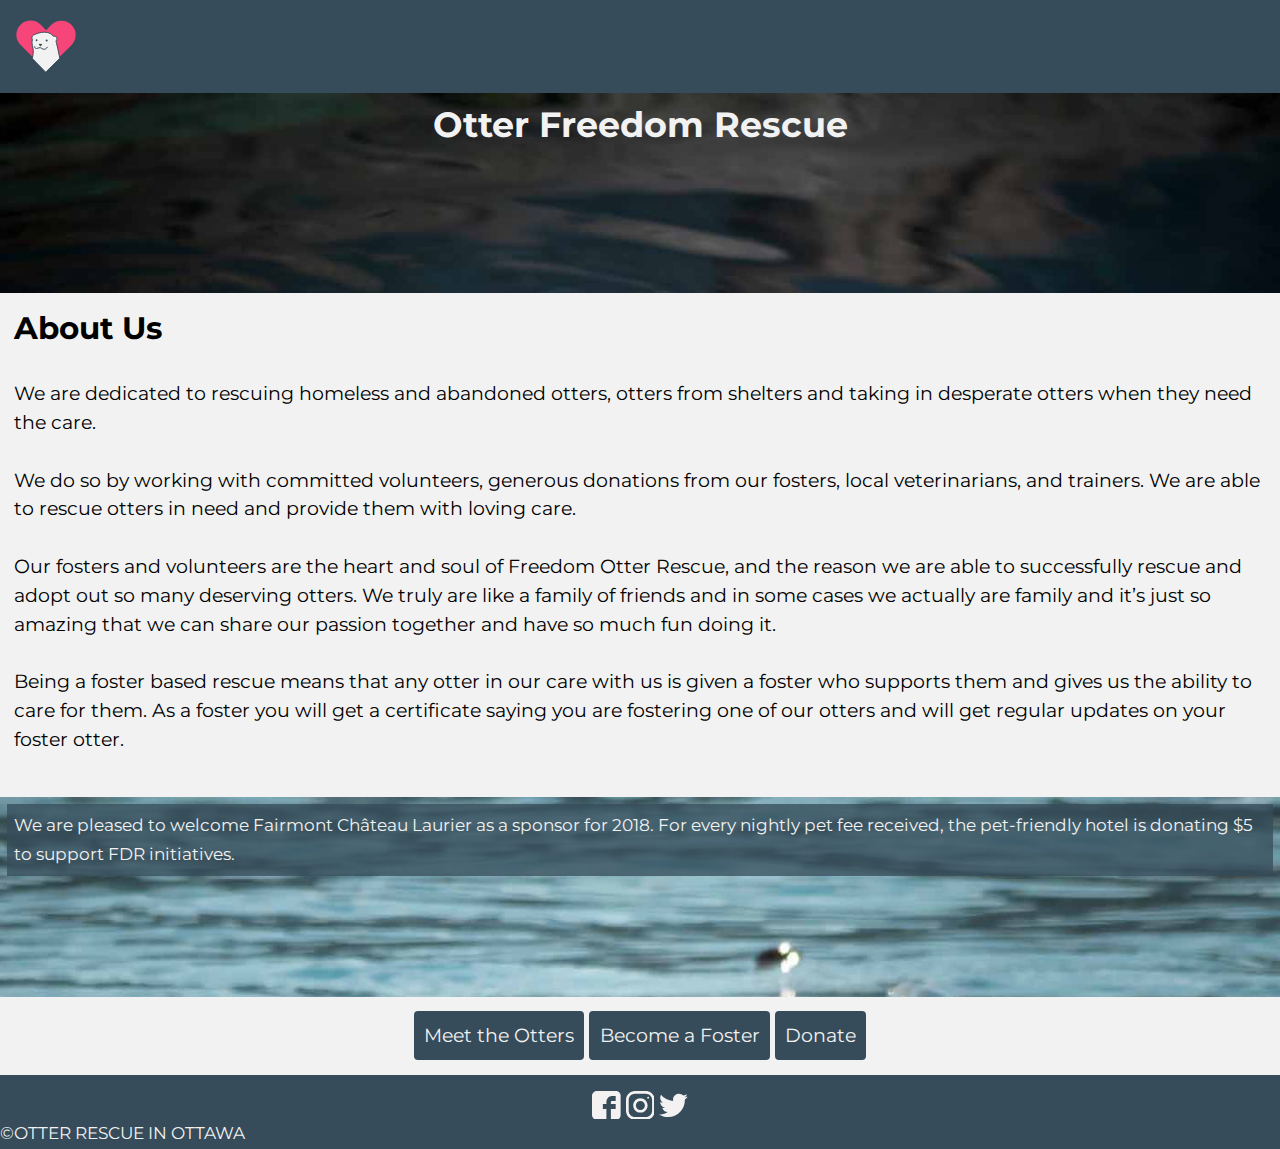
==== index.html @ a5b62b11 "Fix indentation" ====
<!DOCTYPE html>
<html lang="en-ca">
<head>
  <meta charset="utf-8">
  <title>Freedom Otter Resue</title>
  <meta name="viewport" content="width=device-width,initial-scale=1">
  <link href="css/modules.css" rel="stylesheet">
  <link href="css/grid.css" rel="stylesheet">
  <link href="css/type.css" rel="stylesheet">
  <link href="css/main.css" rel="stylesheet">
  <link href="https://fonts.googleapis.com/css?family=Montserrat:400,500,700" rel="stylesheet">
  <link rel="shortcut icon" href="favicon.ico">
  <link rel="icon" type="image/png" href="favicon-196.png">
</head>
<body>

  <ul class="skip-links">
    <li><a href="#main">Jump to main content</a></li>
    <li><a href="#nav">Jump to navigation</a></li>
  </ul>

  <header role="banner" class="masthead" id="header">
    <div class="grid grid-middle masthead island-1-2">
      <div class="left unit xs-1-4 s-1-4 m-1-4 l-1-4">
        <i class="icon i-64">
          <a href="index.html"><img class="img-flex" src="images/ottericon.svg" alt="logo"></a>
        </i>
      </div>
      <div class="unit xs-3-4 s-2-3 m-2-3 l-2-3">
        <nav role="navigation" id="nav" tabindex="0" class="island-1-4 right">
          <input type="checkbox" class="nav-check" id="nav-check">
          <label class="nav-label" for="nav-check">Navigate</label>
          <ul class="list-group-inline push-0 nav">
            <li><a class="nav island-1-4" href="index.html">Home - About Us</a></li>
            <li><a class="nav island-1-4" href="adopt.html">Become a Foster</a></li>
            <li><a class="nav island-1-4" href="rescues.html">Otters to Foster</a></li>
            <li><a class="nav island-1-4" href="#donate">Donate</a></li>
            <li><a class="nav island-1-4" href="#team">Meet the Team</a></li>
          </ul>
        </nav>
      </div>
    </div>
    <section class="index-banner relative">
      <div class="relative">
        <div class="banner-text absolute pin-center-top text-center pad-t-1-4 pad-b-1-4">
          <h1 class="push-0">Otter Freedom Rescue</h1>
        </div>
      </div>
    </section>
  </header>

  <main role="main" id="main" tabindex="0">
    <div class="main-text island-1-2">
      <h2>About Us</h2>
      <p>We are dedicated to rescuing homeless and abandoned otters, otters from shelters and taking in desperate otters when they need the care.</p>
      <p>We do so by working with committed volunteers, generous donations from our fosters, local veterinarians, and trainers. We are able to rescue otters in need and provide them with loving care.</p>
      <p>Our fosters and volunteers are the heart and soul of Freedom Otter Rescue, and the reason we are able to successfully rescue and adopt out so many deserving otters. We truly are like a family of friends and in some cases we actually are family and it’s just so amazing that we can share our passion together and have so much fun doing it.</p>
      <p>Being a foster based rescue means that any otter in our care with us is given a foster who supports them and gives us the ability to care for them. As a foster you will get a certificate saying you are fostering one of our otters and will get regular updates on your foster otter.</p>
    </div>
    <div class="relative bottom-img push-1-2">
      <!-- figure out why positioning isn't working -->
      <div class="bottom-text absolute island-1-4">
        <p class="island-1-4 milli">We are pleased to welcome Fairmont Château Laurier as a sponsor for 2018. For every nightly pet fee received, the pet-friendly hotel is donating $5 to support FDR initiatives.</p>
      </div>
    </div>
    <div class="buttons gutter-1-4 text-center">
      <a class="btn btn-ghost island-1-4 push-1-2" href="rescues.html">Meet the Otters</a>
      <a class="btn btn-ghost island-1-4 push-1-2" href="adopt.html">Become a Foster</a>
      <a class="btn btn-ghost island-1-4 push-1-2" href="donate">Donate</a>
    </div>
  </main>

  <footer role="contentinfo">
    <!-- figure out why icons aren't working -->
    <div class="text-center socials pad-t-1-2">
      <i class="icon i-1 embed embed-1by1 pad-t">
        <a href="https://www.facebook.com" aria-label="facebook link"><svg class="embed-item"><use xlink:href="images/social-icons.svg#facebook" /></svg></a>
      </i>
      <i class="icon i-1 embed embed-1by1 pad-t">
        <a href="https://www.instagram.com" aria-label="instagram link"><svg class="embed-item"><use xlink:href="images/social-icons.svg#instagram" /></svg></a>
      </i>
      <i class="icon i-1 embed embed-1by1 pad-t">
        <a href="https://twitter.com" aria-label="twitter link"><svg class="embed-item"><use xlink:href="images/social-icons.svg#twitter" /></svg></a>
      </i>
    </div>
    <div class="micro nav text-center">
      <nav>
        <ul class="list-group-inline push-0">
          <li><a class="nav island-1-4" href="index.html">Home - About Us</a></li>
          <li><a class="nav island-1-4" href="adopt.html">Become a Foster</a></li>
          <li><a class="nav island-1-4" href="rescues.html">Otters to Foster</a></li>
          <li><a class="nav island-1-4" href="#donate">Donate</a></li>
          <li><a class="nav island-1-4" href="#team">Meet the Team</a></li>
        </ul>
      </nav>
    </div>
    <div class="micro">
      <small>©OTTER RESCUE IN OTTAWA</small>
    </div>
  </footer>

</body>
</html>
---- css/modules.css ----
/*
 * Modulifier || Code released under the UNLICENSE
 * Code under other copyrights & licenses listed below.
 * https://modulifier.web-dev.tools/#responsive;images;list-group;embed;media-object;icons;hidden;positioning;nice-lists;forms;buttons;accessibility;print
 */

@-moz-viewport { width: device-width; scale: 1; }
@-ms-viewport { width: device-width; scale: 1; }
@-o-viewport { width: device-width; scale: 1; }
@-webkit-viewport { width: device-width; scale: 1; }
@viewport { width: device-width; scale: 1; }

html {
  box-sizing: border-box;
  -moz-text-size-adjust: 100%;
  -ms-text-size-adjust: 100%;
  -webkit-text-size-adjust: 100%;
  text-size-adjust: 100%;
}

*, *::before, *::after {
  box-sizing: inherit;
}

body {
  margin: 0;
}

article,
aside,
details,
figcaption,
figure,
footer,
header,
main,
menu,
nav,
section,
summary {
  display: block;
}

audio,
canvas,
progress,
video {
  display: inline-block;
  vertical-align: baseline;
}

template {
  display: none;
}

details {
  cursor: pointer;
}

audio:not([controls]) {
  display: none;
  height: 0;
}

a,
area,
button,
input,
label,
select,
textarea,
[tabindex] {
  -ms-touch-action: manipulation;
  touch-action: manipulation;
}

img {
  border: 0;
}

.img-flex,
.img-flex img {
  display: block;
  width: 100%;
}

svg {
  fill: currentColor;
}

svg:not(:root) {
  overflow: hidden;
}

svg.img-flex {
  width: 100%;
  height: 100%;
}

.image-replacement, .ir {
  overflow: hidden;
  direction: ltr;
  text-align: left;
  text-indent: 100%;
  white-space: nowrap;
}

.list-group, .list-group-inline, .list-group--inline {
  padding-left: 0;
  list-style-type: none;
}

.list-group > dd {
  margin-left: 0;
}

.list-group-inline::before,
.list-group-inline::after,
.list-group--inline::before,
.list-group--inline::after {
  content: "";
  display: table;
}

.list-group-inline::after,
.list-group--inline::after {
  clear: both;
}

.list-group-inline > li,
.list-group--inline > li {
  display: inline-block;
}

.list-group-inline > dt,
.list-group--inline > dt {
  clear: left;
  float: left;
  width: 11em;
}

.list-group-inline > dd,
.list-group--inline > dd {
  float: left;
  min-width: 12em;
}

.embed {
  margin-left: 0;
  margin-right: 0;
  overflow: hidden;
  position: relative;
  width: 100%;
}

.embed-1by1, .embed--1by1 {
  padding-top: 100%; /* Square */
}

.embed-4by3, .embed--4by3 {
  padding-top: 75%; /* Traditional TV/computer screens */
}

.embed-iso216, .embed--iso216 {
  padding-top: 70.92%; /* A-standard paper sizes */
}

.embed-3by2, .embed--3by2 {
  padding-top: 66.6%; /* Classic 35 mm film & most digital photos, landscape */
}

.embed-2by3, .embed--2by3 {
  padding-top: 150%; /* Classic 35 mm film & most digital photos, portrait */
}

.embed-golden, .embed--golden {
  padding-top: 61.8%; /* The Golden Ratio */
}

.embed-16by9, .embed--16by9 {
  padding-top: 56.25%; /* HD TV */
}

.embed-185by100, .embed--185by100 {
  padding-top: 54.05%; /* Common widescreen cinema */
}

.embed-24by10, .embed--24by10 {
  padding-top: 41.667%; /* Widescreen cinema: 2.4:1 */
}

.embed-3by1, .embed--3by1 {
  padding-top: 33.3333%; /* Panorama photos */
}

.embed-4by1, .embed--4by1 {
  padding-top: 25%; /* Polyvision */
}

.embed-5by1, .embed--5by1 {
  padding-top: 20%; /* Really wide... */
}

.embed-item, .embed__item {
  min-height: 100%;
  left: 0;
  position: absolute;
  top: 0;
  width: 100%;
}

.media {
  overflow: hidden;
}

.media-img, .media__img {
  float: left;
}

.media-img-reversed, .media__img--reversed {
  float: right;
}

.media-img-stacked, .media__img--stacked {
  float: none;
}

.media-body, .media__body {
  overflow: hidden;
  min-width: 12em; /* Slightly less than 200px, responsiveness built in */
}

.icon {
  display: inline-block;
  position: relative;
  background: transparent none no-repeat center center;
  background-size: contain;
  vertical-align: middle;
}

.i-16, .i--16 {
  height: 16px;
  width: 16px;
}

.i-18, .i--18 {
  height: 18px;
  width: 18px;
}

.i-20, .i--20 {
  height: 20px;
  width: 20px;
}

.i-24, .i--24 {
  height: 24px;
  width: 24px;
}

.i-32, .i--32 {
  height: 32px;
  width: 32px;
}

.i-48, .i--48 {
  height: 48px;
  width: 48px;
}

.i-64, .i--64 {
  height: 64px;
  width: 64px;
}

.i-96, .i--96 {
  height: 96px;
  width: 96px;
}

.i-128, .i--128 {
  height: 128px;
  width: 128px;
}

.i-192, .i--192 {
  height: 192px;
  width: 192px;
}

.i-256, .i--256 {
  height: 256px;
  width: 256px;
}

.icon img,
.icon svg {
  left: 0;
  height: 100%;
  position: absolute;
  top: 0;
  width: 100%;
  fill: currentColor;
}

.icon-label {
  vertical-align: middle;
}

.icon-link,
.icon-link:focus,
.icon-link:hover {
  text-decoration: none;
}

[hidden], .hidden {
  /* stylelint-disable declaration-no-important */
  display: none !important;
  visibility: hidden !important;
  /* stylelint-enable */
}

.visually-hidden {
  height: 1px;
  margin: -1px;
  overflow: hidden;
  padding: 0;
  position: absolute;
  width: 1px;
  border: 0;
  clip: rect(0 0 0 0);
  clip-path: inset(50%);
}

.visually-hidden.focusable:active, .visually-hidden.focusable:focus {
  height: auto;
  margin: 0;
  overflow: visible;
  position: static;
  width: auto;
  clip: auto;
  clip-path: none;
}

.invisible {
  visibility: hidden;
}

.chop,
.crop {
  overflow: hidden;
}

.truncate {
  max-width: 100%;
  overflow: hidden;
  width: 100%;
  text-overflow: ellipsis;
  white-space: nowrap;
}

.scrollable {
  max-width: 100%;
  overflow-x: auto;
  overflow-y: hidden;
  -webkit-overflow-scrolling: touch;
}

.clearfix::after {
  content: " ";
  display: block;
  clear: both;
}

.left {
  float: left;
}

.right {
  float: right;
}

.center-text,
.center-flow {
  text-align: center;
}

.center-block {
  margin-left: auto;
  margin-right: auto;
}

.no-auto-margins,
.not-centered {
  /* stylelint-disable declaration-no-important */
  margin-left: 0 !important;
  margin-right: 0 !important;
  /* stylelint-enable */
}

.center-content,
.center-content-vertical,
.center-contents,
.center-contents-vertical {
  display: -webkit-flex;
  display: -ms-flexbox;
  display: flex;
  -webkit-justify-content: center;
  -ms-flex-pack: center;
  justify-content: center;
  -webkit-align-items: center;
  -ms-flex-align: center;
  align-items: center;
  -webkit-align-content: center;
  -ms-flex-line-pack: center;
  align-content: center;
  -webkit-flex-direction: column wrap;
  -ms-flex-direction: column wrap;
  flex-flow: column wrap;
}

.center-content-start,
.center-content-vertical-start,
.center-contents-start,
.center-contents-vertical-start {
  display: -webkit-flex;
  display: -ms-flexbox;
  display: flex;
  -webkit-justify-content: center;
  -ms-flex-pack: center;
  justify-content: center;
  -webkit-flex-direction: column wrap;
  -ms-flex-direction: column wrap;
  flex-flow: column wrap;
}

.center-content-horizontal,
.center-contents-horizontal {
  display: -webkit-flex;
  display: -ms-flexbox;
  display: flex;
  -webkit-justify-content: center;
  -ms-flex-pack: center;
  justify-content: center;
  -webkit-align-items: center;
  -ms-flex-align: center;
  align-items: center;
  -webkit-align-content: center;
  -ms-flex-line-pack: center;
  align-content: center;
  -webkit-flex-direction: row wrap;
  -ms-flex-direction: row wrap;
  flex-flow: row wrap;
}

.inline {
  display: inline;
}

.block {
  display: block;
}

.inline-block, .ib {
  display: inline-block;
}

.valign-top {
  vertical-align: top;
}

.valign-bottom {
  vertical-align: bottom;
}

.valign-middle {
  vertical-align: middle;
}

.fixed {
  position: fixed;
}

.relative {
  position: relative;
}

[class*="pin-"],
.absolute {
  position: absolute;
}

.static {
  position: static;
}

.zindex-1 {
  z-index: 1;
}

.zindex-2 {
  z-index: 2;
}

.zindex-3 {
  z-index: 3;
}

.zindex-1000 {
  z-index: 1000;
}

.pin-top-left,
.pin-left-top,
.pin-tl,
.pin-lt {
  top: 0;
  left: 0;
}

.pin-top-right,
.pin-right-top,
.pin-tr,
.pin-rt {
  top: 0;
  right: 0;
}

.pin-bottom-left,
.pin-left-bottom,
.pin-bl,
.pin-lb {
  bottom: 0;
  left: 0;
}

.pin-bottom-right,
.pin-right-bottom,
.pin-br,
.pin-rb {
  bottom: 0;
  right: 0;
}

.pin-top-center,
.pin-center-top,
.pin-tc,
.pin-ct {
  left: 50%;
  top: 0;
  transform: translateX(-50%);
}

.pin-bottom-center,
.pin-center-bottom,
.pin-bc,
.pin-cb {
  bottom: 0;
  left: 50%;
  transform: translateX(-50%);
}

.pin-center-left,
.pin-left-center,
.pin-cl,
.pin-lc {
  left: 0;
  top: 50%;
  transform: translateY(-50%);
}

.pin-center-right,
.pin-right-center,
.pin-cr,
.pin-rc {
  right: 0;
  top: 50%;
  transform: translateY(-50%);
}

.pin-center, .pin-c {
  left: 50%;
  top: 50%;
  transform: translate(-50%, -50%);
}

.width-quarter, .w-1-4 {
  width: 25%;
}

.width-half, .w-1-2 {
  width: 50%;
}

.width-full, .w-1 {
  width: 100%;
}

.height-quarter, .h-1-4 {
  height: 25%;
}

.height-half, .h-1-2 {
  height: 50%;
}

.height-full, .h-1 {
  height: 100%;
}

.height-win-quarter, .h-w-1-4 {
  height: 25vh;
  max-height: 46em;
}

.height-win-half, .h-w-1-2 {
  height: 50vh;
  max-height: 46em;
}

.height-win-full, .h-w-1 {
  height: 100vh;
  max-height: 46em;
}

ul {
  list-style-type: none;
}

ul > li::before {
  content: "·";
  float: left;
  margin-left: -1.6em;
  width: 1.3em;
  text-align: right;
}

ol {
  counter-reset: ol-simple-numbers;
  list-style-type: none;
}

ol > li::before {
  float: left;
  margin-left: -1.6em;
  width: 1.3em;
  counter-increment: ol-simple-numbers;
  content: counter(ol-simple-numbers);
  text-align: right;
}

.list-group > li::before,
.list-group-inline > li::before,
.list-group--inline > li::before {
  content: none;
}

/* stylelint-disable no-descending-specificity */

/*
 * (c) Nicolas Gallagher and Jonathan Neal of Normalize.css || MIT License
 *     https://necolas.github.io/normalize.css/
 */

button,
input,
optgroup,
select,
textarea {
  color: inherit;
  font: inherit;
  margin: 0;
}

button,
input {
  overflow: visible;
}

button,
select {
  text-transform: none;
}

button,
html [type="button"],
[type="reset"],
[type="submit"] {
  -webkit-appearance: button;
  cursor: pointer;
}

button[disabled],
html input[disabled] {
  cursor: default;
}

button::-moz-focus-inner,
input::-moz-focus-inner {
  border: 0;
  padding: 0;
}

[type="checkbox"],
[type="radio"] {
  opacity: 0;
  position: absolute;
  height: 1px;
  width: 1px;
}

[type="number"]::-webkit-inner-spin-button,
[type="number"]::-webkit-outer-spin-button {
  height: auto;
}

[type="search"]::-webkit-search-cancel-button,
[type="search"]::-webkit-search-decoration {
  -webkit-appearance: none;
}

fieldset {
  padding-left: 0;
  padding-right: 0;

  border: 0;
  border-top: 2px solid #666;
}

legend {
  color: inherit;
  display: table;
  max-width: 100%;
  padding: 0 .3em 0 0;
  white-space: normal;

  border: 0;

  font-weight: bold;
}

optgroup {
  font-weight: bold;
}

::-webkit-input-placeholder {
  color: inherit;
  opacity: .54;
}

::-webkit-file-upload-button {
  -webkit-appearance: button;
  font: inherit;
}

/* End Normalize.css code */

label,
.label-block {
  display: block;
  cursor: pointer;
}

[type="checkbox"] + label,
[type="radio"] + label,
.label-inline {
  display: inline-block;
}

input:not([type]),
[type="text"],
[type="number"],
[type="search"],
[type="url"],
[type="email"],
[type="password"],
[type="tel"],
[type="datetime-local"],
[type="month"],
[type="week"],
[type="date"],
[type="time"],
[type="range"],
select,
textarea {
  -moz-appearance: none;
  -webkit-appearance: none;
  appearance: none;
}

input,
textarea {
  display: block;
  width: 100%;

  background-color: #fff;
  border: 2px solid #666;
  border-radius: 0;
}

label {
  vertical-align: middle;
}

textarea {
  max-width: 100%;
  min-height: 4em;
  overflow: auto;
}

[type="color"] {
  display: inline-block;
  width: 2em;
}

select {
  display: block;
  width: 100%;

  background-image: url("data:image/svg+xml,%3Csvg xmlns='http://www.w3.org/2000/svg' width='256' height='256' viewBox='0 0 256 256'%3E%3Cpath fill='none' stroke='%23000' stroke-miterlimit='10' stroke-width='70' d='M36.3 82.1l91.9 91.8 91.5-91.8'/%3E%3C/svg%3E");
  background-repeat: no-repeat;
  background-position: calc(100% - .4em) center;
  background-size: 18px auto;
  background-color: #fff;
  border: 2px solid #666;
  border-radius: 0;
}

[type="checkbox"] + label::before {
  content: " ";
  display: inline-block;
  height: 1.8em;
  margin-right: .3em;
  position: relative;
  vertical-align: middle;
  top: -.1em;
  width: 1.8em;

  background-color: #fff;
  background-size: cover;
  border: 2px solid #666;

  line-height: inherit;
}

[type="checkbox"]:checked + label::before {
  background-image: url("data:image/svg+xml,%3Csvg xmlns='http://www.w3.org/2000/svg' width='256' height='256' viewBox='0 0 256 256'%3E%3Cpath fill='none' stroke='%23000' stroke-miterlimit='10' stroke-width='50' d='M49.9 130.1l50.8 50.7L206.1 75.2'/%3E%3C/svg%3E");
}

[type="checkbox"]:focus + label::before {
  outline: 3px solid #000;
  z-index: 1000;
}

[type="radio"] + label::before {
  content: " ";
  display: inline-block;
  height: 1.8em;
  margin-right: .3em;
  position: relative;
  vertical-align: middle;
  top: -.1em;
  width: 1.8em;

  background-color: #fff;
  background-size: cover;
  border: 2px solid #666;
  border-radius: 50%;

  line-height: inherit;
}

[type="radio"]:checked + label::before {
  background-image: url("data:image/svg+xml,%3Csvg xmlns='http://www.w3.org/2000/svg' width='256' height='256' viewBox='0 0 256 256'%3E%3Ccircle cx='128' cy='128' r='70.4'/%3E%3C/svg%3E");
}

[type="radio"]:focus + label::before,
[type="radio"] + label:focus::before {
  box-shadow: 0 0 0 3px #000;
  z-index: 1000;
}

[type="range"] {
  border: 0;
  background-color: #fff;
}

[type="range"]::-webkit-slider-runnable-track {
  height: 6px;

  -webkit-appearance: none;
  appearance: none;
  background-color: #ccc;
  border: 0;
  border-radius: 3px;
}

[type="range"]:active::-webkit-slider-runnable-track {
  background-color: #ccc;
}

[type="range"]::-moz-range-track {
  height: 6px;

  -moz-appearance: none;
  appearance: none;
  background-color: #ccc;
  border: 0;
  border-radius: 3px;
}

[type="range"]:active::-moz-range-track {
  background-color: #ccc;
}

[type="range"]::-ms-track {
  height: 6px;

  -ms-appearance: none;
  appearance: none;
  background-color: #ccc;
  border: 0;
  border-radius: 3px;
}

[type="range"]:active::-ms-track {
  background-color: #ccc;
}

[type="range"]::-webkit-slider-thumb {
  margin-top: -4px;
  height: 16px;
  width: 16px;

  -webkit-appearance: none;
  appearance: none;
  background-color: #000;
  border: none;
  border-radius: 50%;
}

[type="range"]:hover::-webkit-slider-thumb {
  background-color: #000;
}

[type="range"]:active::-webkit-slider-thumb {
  background-color: #000;
}

[type="range"]::-moz-range-thumb {
  margin-top: -4px;
  height: 16px;
  width: 16px;

  -webkit-appearance: none;
  appearance: none;
  background-color: #000;
  border: none;
  border-radius: 50%;
}

[type="range"]:hover::-moz-range-thumb {
  background-color: #000;
}

[type="range"]:active::-moz-range-thumb {
  background-color: #000;
}

[type="range"]::-ms-thumb {
  margin-top: -4px;
  height: 16px;
  width: 16px;

  -webkit-appearance: none;
  appearance: none;
  background-color: #000;
  border: none;
  border-radius: 50%;
}

[type="range"]:hover::-ms-thumb {
  background-color: #000;
}

[type="range"]:active::-ms-thumb {
  background-color: #000;
}

[type="checkbox"].hide-custom-input + label::before,
[type="checkbox"] + .hide-custom-input::before,
[type="radio"].hide-custom-input + label::before,
[type="radio"] + .hide-custom-input::before {
  content: none;
  display: none;
}

/* stylelint-enable */

.link-box {
  display: block;
  text-decoration: none;
}

/* stylelint-disable no-descending-specificity */

button,
.btn {
  cursor: pointer;
  display: inline-block;
  margin: 0;
  overflow: visible;
  padding: .375em .75em .42em;
  -webkit-appearance: none;
  -moz-appearance: none;
  appearance: none;
  background-color: #333;
  border-radius: 4px;
  border: 3px solid #333;
  color: #fff;
  font: inherit;
  text-decoration: none;
  text-transform: none;
}

button::-moz-focus-inner {
  border: 0;
  padding: 0;
}

/* stylelint-enable */

button:focus,
button:hover,
.btn:focus,
.btn:hover {
  background-color: #000;
  border-color: #000;
  color: #fff;
}

button[disabled] {
  cursor: default;
}

.btn-light, .btn--light {
  background-color: #e2e2e2;
  border-color: #e2e2e2;
  color: #000;
}

.btn-light:focus,
.btn-light:hover,
.btn--light:focus,
.btn--light:hover {
  background-color: #666;
  border-color: #666;
  color: #fff;
}

.btn-ghost,
.btn--ghost {
  background-color: transparent;
  border-color: #333;
  color: #000;
}

.btn-ghost:focus,
.btn-ghost:hover,
.btn--ghost:focus,
.btn--ghost:hover {
  background-color: #e2e2e2;
  border-color: #000;
  color: #000;
}

.btn-link {
  display: inline;
  padding: 0;
  background-color: transparent;
  border-radius: 0;
  border: 0;
  color: inherit;
}

.btn-link:focus,
.btn-link:hover {
  background-color: transparent;
  color: inherit;
}

a:hover, a:active {
  outline: none;
}

a:focus,
[tabindex="0"]:focus,
details:focus,
summary:focus,
input:focus,
textarea:focus,
button:focus,
select:focus {
  outline: 3px solid #000;
  outline-offset: 0;
}

a:focus, [tabindex="0"]:focus {
  outline-offset: 3px;
}

.skip-links {
  margin: 0;
  padding: 0;
  list-style-type: none;
}

.skip-links > li::before {
  content: none; /* Remove the bullets if nice lists is selected */
}

.skip-links a,
.skip-links button {
  padding: .5em .75em;
  position: absolute;
  top: -10em;
  z-index: 10000; /* To make sure they're always on top */
  background-color: #000;
  border: 0;
  color: #fff;
  font-size: 1.125rem;
  font-weight: bold;
  text-decoration: none;
}

.skip-links a:focus,
.skip-links button:focus {
  outline-offset: 3px;
  top: 0;
}

[aria-busy="true"] {
  cursor: progress;
}

[aria-controls] {
  cursor: pointer;
}

[aria-disabled] {
  cursor: default;
}

.print-only {
  display: none;
  visibility: hidden;
}

.page-break-before {
  page-break-before: always;
}

.page-break-after {
  page-break-after: always;
}

.no-page-break-inside {
  page-break-inside: avoid;
}

@media print {

  /* stylelint-disable declaration-no-important */

  .no-print {
    display: none !important;
    visibility: hidden !important;
  }

  .print-only,
  .force-print {
    display: block !important;
    visibility: visible !important;
  }

  /* stylelint-enable */

  .visually-hidden.force-print {
    height: auto;
    margin: 0;
    overflow: visible;
    padding: 0;
    position: static;
    width: auto;
    border: 0;
    clip: initial;
    clip-path: none;
  }

  /*
   * (c) Fabien Sa || MIT License
   *     http://bafs.github.io/Gutenberg/
   */

  table,
  blockquote,
  pre,
  code,
  figure,
  li,
  hr,
  ul,
  ol,
  a,
  tr {
    page-break-inside: avoid;
  }

  h1, h2, h3, h4, h5, h6, p, a {
    orphans: 3;
    widows: 3;
  }

  h1,
  h2,
  h3,
  h4,
  h5,
  h6 {
    page-break-after: avoid;
    page-break-inside: avoid;
  }

  h1 + p,
  h2 + p,
  h3 + p,
  h4 + p,
  h5 + p,
  h6 + p {
    page-break-before: avoid;
  }

  img {
    page-break-after: auto;
    page-break-before: auto;
    page-break-inside: avoid;
  }

  /* stylelint-disable declaration-no-important */

  pre {
    white-space: pre-wrap !important;
    word-wrap: break-word;
  }

  /* stylelint-enable */

  /* End Gutenberg code */

  /*
   * (c) HTML5 Boilerplate || MIT License
   *     https://html5boilerplate.com/
   */

  /* stylelint-disable declaration-no-important */

  *, *::before, *::after, *::first-letter, *::first-line {
    background: none transparent !important;
    color: #000 !important;
    box-shadow: none !important;
    text-shadow: none !important;
  }

  /* stylelint-enable */

  a, a:visited {
    text-decoration: underline;
  }

  a[href]::after {
    content: " (" attr(href) ")";
  }

  abbr[title]::after {
    content: " (" attr(title) ")";
  }

  a[href^="#"]::after,
  a[href^="javascript:"]::after,
  a.no-print-href::after,
  a.href-no-print::after {
    content: "";
  }

  thead {
    display: table-header-group;
  }

  /* End HTML5 Boilerplate code */

}
---- css/grid.css ----
/*
  Gridifier || Code released under the UNLICENSE
  https://gridifier.web-dev.tools/#xs,4,0,0,0;s,4,25,0,0;m,4,38,1,1;l,4,60,1,1
*/

.grid {
  margin: 0;
  padding: 0;
  letter-spacing: -.31em;
  text-rendering: optimizeSpeed;
  display: -webkit-flex;
  display: -ms-flexbox;
  display: flex;
  -webkit-flex-flow: row wrap;
  -ms-flex-flow: row wrap;
  flex-flow: row wrap;
}

.grid-bottom {
  -webkit-align-items: flex-end;
  -ms-align-items: flex-end;
  align-items: flex-end;
}

.grid-middle {
  -webkit-align-items: center;
  -ms-align-items: center;
  align-items: center;
}

.grid-stretch {
  -webkit-align-items: stretch;
  -ms-align-items: stretch;
  align-items: stretch;
}

.opera-only :-o-prefocus,
.grid {
  word-spacing: -.43em;
}

.unit {
  letter-spacing: normal;
  text-rendering: auto;
  vertical-align: top;
  word-spacing: normal;
  display: inline-block;
  visibility: visible;
}

.grid-bottom .unit {
  vertical-align: bottom;
}

.grid-middle .unit {
  vertical-align: middle;
}

[class*="unit-push-"],
[class*="unit-pull-"] {
  position: relative;
}

.unit-content-distribute {
  display: -ms-flexbox;
  display: -webkit-flex;
  display: flex;
  -ms-flex-direction: column;
  -webkit-flex-direction: column;
  flex-direction: column;
  -ms-flex-pack: justify;
  -webkit-justify-content: space-between;
  justify-content: space-between;
}

.unit-content-center,
.unit-content-center-vertical {
  display: -webkit-flex;
  display: -ms-flexbox;
  display: flex;
  -webkit-justify-content: center;
  -ms-flex-pack: center;
  justify-content: center;
  -webkit-align-items: center;
  -ms-flex-align: center;
  align-items: center;
  -webkit-align-content: center;
  -ms-flex-line-pack: center;
  align-content: center;
  -webkit-flex-direction: column wrap;
  -ms-flex-direction: column wrap;
  flex-flow: column wrap;
}

.unit-content-center-horizontal {
  display: -webkit-flex;
  display: -ms-flexbox;
  display: flex;
  -webkit-justify-content: center;
  -ms-flex-pack: center;
  justify-content: center;
  -webkit-align-items: center;
  -ms-flex-align: center;
  align-items: center;
  -webkit-align-content: center;
  -ms-flex-line-pack: center;
  align-content: center;
  -webkit-flex-direction: row wrap;
  -ms-flex-direction: row wrap;
  flex-flow: row wrap;
}

.content-fill,
.content-stretch {
  -ms-flex-grow: 2;
  -webkit-flex-grow: 2;
  flex-grow: 2;
  max-width: 100%; /* @bugfix: IE 10, 11 */
}

.content-shrink {
  -ms-align-self: center;
  -webkit-align-self: center;
  align-self: center;
}

.unit-xs-hidden,
.xs-0 {
  display: none;
  visibility: hidden;
}

.unit-xs-centered {
  margin: 0 auto;
}

.unit-xs-1,
.xs-1 {
  display: block;
  visibility: visible;
  width: 100%;
}

.unit-xs-1-2,
.xs-1-2 {
  width: 50%;
}

.unit-xs-1-3,
.xs-1-3 {
  width: 33.3333%;
}

.unit-xs-2-3,
.xs-2-3 {
  width: 66.6667%;
}

.unit-xs-1-4,
.xs-1-4 {
  width: 25%;
}

.unit-xs-3-4,
.xs-3-4 {
  width: 75%;
}

.unit-xs-1-2,
.xs-1-2,
.unit-xs-1-3,
.xs-1-3,
.unit-xs-2-3,
.xs-2-3,
.unit-xs-1-4,
.xs-1-4,
.unit-xs-3-4,
.xs-3-4 {
  display: inline-block;
  visibility: visible;
}

.unit-xs-1-2[class*="-content-"],
.xs-1-2[class*="-content-"],
.unit-xs-1-3[class*="-content-"],
.xs-1-3[class*="-content-"],
.unit-xs-2-3[class*="-content-"],
.xs-2-3[class*="-content-"],
.unit-xs-1-4[class*="-content-"],
.xs-1-4[class*="-content-"],
.unit-xs-3-4[class*="-content-"],
.xs-3-4[class*="-content-"] {
  display: -webkit-flex;
  display: -ms-flexbox;
  display: flex;
}

.unit-xs-content-distribute,
.xs-content-distribute {
  display: -ms-flexbox;
  display: -webkit-flex;
  display: flex;
  -ms-flex-direction: column;
  -webkit-flex-direction: column;
  flex-direction: column;
  -ms-flex-pack: justify;
  -webkit-justify-content: space-between;
  justify-content: space-between;
}

.unit-xs-content-center,
.unit-xs-content-center-vertical {
  display: -webkit-flex;
  display: -ms-flexbox;
  display: flex;
  -webkit-justify-content: center;
  -ms-flex-pack: center;
  justify-content: center;
  -webkit-align-items: center;
  -ms-flex-align: center;
  align-items: center;
  -webkit-align-content: center;
  -ms-flex-line-pack: center;
  align-content: center;
  -webkit-flex-direction: column wrap;
  -ms-flex-direction: column wrap;
  flex-flow: column wrap;
}

.unit-xs-content-center-horizontal {
  display: -webkit-flex;
  display: -ms-flexbox;
  display: flex;
  -webkit-justify-content: center;
  -ms-flex-pack: center;
  justify-content: center;
  -webkit-align-items: center;
  -ms-flex-align: center;
  align-items: center;
  -webkit-align-content: center;
  -ms-flex-line-pack: center;
  align-content: center;
  -webkit-flex-direction: row wrap;
  -ms-flex-direction: row wrap;
  flex-flow: row wrap;
}

.xs-content-fill,
.xs-content-stretch {
  -ms-flex-grow: 2;
  -webkit-flex-grow: 2;
  flex-grow: 2;
  max-width: 100%; /* @bugfix: IE 10, 11 */
}

.xs-content-shrink {
  -ms-align-self: center;
  -webkit-align-self: center;
  align-self: center;
}

@media only screen and (min-width: 25em) {

  .unit-s-hidden,
  .s-0 {
    display: none;
    visibility: hidden;
  }

  .unit-s-centered {
    margin: 0 auto;
  }

  .unit-s-1,
  .s-1 {
    display: block;
    visibility: visible;
    width: 100%;
  }

  .unit-s-1-2,
  .s-1-2 {
    width: 50%;
  }

  .unit-s-1-3,
  .s-1-3 {
    width: 33.3333%;
  }

  .unit-s-2-3,
  .s-2-3 {
    width: 66.6667%;
  }

  .unit-s-1-4,
  .s-1-4 {
    width: 25%;
  }

  .unit-s-3-4,
  .s-3-4 {
    width: 75%;
  }

  .unit-s-1-2,
  .s-1-2,
  .unit-s-1-3,
  .s-1-3,
  .unit-s-2-3,
  .s-2-3,
  .unit-s-1-4,
  .s-1-4,
  .unit-s-3-4,
  .s-3-4 {
    display: inline-block;
    visibility: visible;
  }

  .unit-s-1-2[class*="-content-"],
  .s-1-2[class*="-content-"],
  .unit-s-1-3[class*="-content-"],
  .s-1-3[class*="-content-"],
  .unit-s-2-3[class*="-content-"],
  .s-2-3[class*="-content-"],
  .unit-s-1-4[class*="-content-"],
  .s-1-4[class*="-content-"],
  .unit-s-3-4[class*="-content-"],
  .s-3-4[class*="-content-"] {
    display: -webkit-flex;
    display: -ms-flexbox;
    display: flex;
  }

  .unit-s-content-distribute,
  .s-content-distribute {
    display: -ms-flexbox;
    display: -webkit-flex;
    display: flex;
    -ms-flex-direction: column;
    -webkit-flex-direction: column;
    flex-direction: column;
    -ms-flex-pack: justify;
    -webkit-justify-content: space-between;
    justify-content: space-between;
  }

  .unit-s-content-center,
  .unit-s-content-center-vertical {
    display: -webkit-flex;
    display: -ms-flexbox;
    display: flex;
    -webkit-justify-content: center;
    -ms-flex-pack: center;
    justify-content: center;
    -webkit-align-items: center;
    -ms-flex-align: center;
    align-items: center;
    -webkit-align-content: center;
    -ms-flex-line-pack: center;
    align-content: center;
    -webkit-flex-direction: column wrap;
    -ms-flex-direction: column wrap;
    flex-flow: column wrap;
  }

  .unit-s-content-center-horizontal {
    display: -webkit-flex;
    display: -ms-flexbox;
    display: flex;
    -webkit-justify-content: center;
    -ms-flex-pack: center;
    justify-content: center;
    -webkit-align-items: center;
    -ms-flex-align: center;
    align-items: center;
    -webkit-align-content: center;
    -ms-flex-line-pack: center;
    align-content: center;
    -webkit-flex-direction: row wrap;
    -ms-flex-direction: row wrap;
    flex-flow: row wrap;
  }

  .s-content-fill,
  .s-content-stretch {
    -ms-flex-grow: 2;
    -webkit-flex-grow: 2;
    flex-grow: 2;
    max-width: 100%; /* @bugfix: IE 10, 11 */
  }

  .s-content-shrink {
    -ms-align-self: center;
    -webkit-align-self: center;
    align-self: center;
  }

}

@media only screen and (min-width: 38em) {

  .unit-m-hidden,
  .m-0 {
    display: none;
    visibility: hidden;
  }

  .unit-m-centered {
    margin: 0 auto;
  }

  .unit-m-1,
  .m-1 {
    display: block;
    visibility: visible;
    width: 100%;
  }

  .unit-offset-m-0 {
    margin-left: 0;
  }

  .unit-push-m-0,
  .unit-pull-m-0 {
    left: 0;
  }

  .unit-m-1-2,
  .m-1-2 {
    width: 50%;
  }

  .unit-offset-m-1-2 {
    margin-left: 50%;
  }

  .unit-push-m-1-2 {
    left: 50%;
  }

  .unit-pull-m-1-2 {
    left: -50%;
  }

  .unit-m-1-3,
  .m-1-3 {
    width: 33.3333%;
  }

  .unit-offset-m-1-3 {
    margin-left: 33.3333%;
  }

  .unit-push-m-1-3 {
    left: 33.3333%;
  }

  .unit-pull-m-1-3 {
    left: -33.3333%;
  }

  .unit-m-2-3,
  .m-2-3 {
    width: 66.6667%;
  }

  .unit-offset-m-2-3 {
    margin-left: 66.6667%;
  }

  .unit-push-m-2-3 {
    left: 66.6667%;
  }

  .unit-pull-m-2-3 {
    left: -66.6667%;
  }

  .unit-m-1-4,
  .m-1-4 {
    width: 25%;
  }

  .unit-offset-m-1-4 {
    margin-left: 25%;
  }

  .unit-push-m-1-4 {
    left: 25%;
  }

  .unit-pull-m-1-4 {
    left: -25%;
  }

  .unit-m-3-4,
  .m-3-4 {
    width: 75%;
  }

  .unit-offset-m-3-4 {
    margin-left: 75%;
  }

  .unit-push-m-3-4 {
    left: 75%;
  }

  .unit-pull-m-3-4 {
    left: -75%;
  }

  .unit-m-1-2,
  .m-1-2,
  .unit-m-1-3,
  .m-1-3,
  .unit-m-2-3,
  .m-2-3,
  .unit-m-1-4,
  .m-1-4,
  .unit-m-3-4,
  .m-3-4 {
    display: inline-block;
    visibility: visible;
  }

  .unit-m-1-2[class*="-content-"],
  .m-1-2[class*="-content-"],
  .unit-m-1-3[class*="-content-"],
  .m-1-3[class*="-content-"],
  .unit-m-2-3[class*="-content-"],
  .m-2-3[class*="-content-"],
  .unit-m-1-4[class*="-content-"],
  .m-1-4[class*="-content-"],
  .unit-m-3-4[class*="-content-"],
  .m-3-4[class*="-content-"] {
    display: -webkit-flex;
    display: -ms-flexbox;
    display: flex;
  }

  .unit-m-content-distribute,
  .m-content-distribute {
    display: -ms-flexbox;
    display: -webkit-flex;
    display: flex;
    -ms-flex-direction: column;
    -webkit-flex-direction: column;
    flex-direction: column;
    -ms-flex-pack: justify;
    -webkit-justify-content: space-between;
    justify-content: space-between;
  }

  .unit-m-content-center,
  .unit-m-content-center-vertical {
    display: -webkit-flex;
    display: -ms-flexbox;
    display: flex;
    -webkit-justify-content: center;
    -ms-flex-pack: center;
    justify-content: center;
    -webkit-align-items: center;
    -ms-flex-align: center;
    align-items: center;
    -webkit-align-content: center;
    -ms-flex-line-pack: center;
    align-content: center;
    -webkit-flex-direction: column wrap;
    -ms-flex-direction: column wrap;
    flex-flow: column wrap;
  }

  .unit-m-content-center-horizontal {
    display: -webkit-flex;
    display: -ms-flexbox;
    display: flex;
    -webkit-justify-content: center;
    -ms-flex-pack: center;
    justify-content: center;
    -webkit-align-items: center;
    -ms-flex-align: center;
    align-items: center;
    -webkit-align-content: center;
    -ms-flex-line-pack: center;
    align-content: center;
    -webkit-flex-direction: row wrap;
    -ms-flex-direction: row wrap;
    flex-flow: row wrap;
  }

  .m-content-fill,
  .m-content-stretch {
    -ms-flex-grow: 2;
    -webkit-flex-grow: 2;
    flex-grow: 2;
    max-width: 100%; /* @bugfix: IE 10, 11 */
  }

  .m-content-shrink {
    -ms-align-self: center;
    -webkit-align-self: center;
    align-self: center;
  }

}

@media only screen and (min-width: 60em) {

  .unit-l-hidden,
  .l-0 {
    display: none;
    visibility: hidden;
  }

  .unit-l-centered {
    margin: 0 auto;
  }

  .unit-l-1,
  .l-1 {
    display: block;
    visibility: visible;
    width: 100%;
  }

  .unit-offset-l-0 {
    margin-left: 0;
  }

  .unit-push-l-0,
  .unit-pull-l-0 {
    left: 0;
  }

  .unit-l-1-2,
  .l-1-2 {
    width: 50%;
  }

  .unit-offset-l-1-2 {
    margin-left: 50%;
  }

  .unit-push-l-1-2 {
    left: 50%;
  }

  .unit-pull-l-1-2 {
    left: -50%;
  }

  .unit-l-1-3,
  .l-1-3 {
    width: 33.3333%;
  }

  .unit-offset-l-1-3 {
    margin-left: 33.3333%;
  }

  .unit-push-l-1-3 {
    left: 33.3333%;
  }

  .unit-pull-l-1-3 {
    left: -33.3333%;
  }

  .unit-l-2-3,
  .l-2-3 {
    width: 66.6667%;
  }

  .unit-offset-l-2-3 {
    margin-left: 66.6667%;
  }

  .unit-push-l-2-3 {
    left: 66.6667%;
  }

  .unit-pull-l-2-3 {
    left: -66.6667%;
  }

  .unit-l-1-4,
  .l-1-4 {
    width: 25%;
  }

  .unit-offset-l-1-4 {
    margin-left: 25%;
  }

  .unit-push-l-1-4 {
    left: 25%;
  }

  .unit-pull-l-1-4 {
    left: -25%;
  }

  .unit-l-3-4,
  .l-3-4 {
    width: 75%;
  }

  .unit-offset-l-3-4 {
    margin-left: 75%;
  }

  .unit-push-l-3-4 {
    left: 75%;
  }

  .unit-pull-l-3-4 {
    left: -75%;
  }

  .unit-l-1-2,
  .l-1-2,
  .unit-l-1-3,
  .l-1-3,
  .unit-l-2-3,
  .l-2-3,
  .unit-l-1-4,
  .l-1-4,
  .unit-l-3-4,
  .l-3-4 {
    display: inline-block;
    visibility: visible;
  }

  .unit-l-1-2[class*="-content-"],
  .l-1-2[class*="-content-"],
  .unit-l-1-3[class*="-content-"],
  .l-1-3[class*="-content-"],
  .unit-l-2-3[class*="-content-"],
  .l-2-3[class*="-content-"],
  .unit-l-1-4[class*="-content-"],
  .l-1-4[class*="-content-"],
  .unit-l-3-4[class*="-content-"],
  .l-3-4[class*="-content-"] {
    display: -webkit-flex;
    display: -ms-flexbox;
    display: flex;
  }

  .unit-l-content-distribute,
  .l-content-distribute {
    display: -ms-flexbox;
    display: -webkit-flex;
    display: flex;
    -ms-flex-direction: column;
    -webkit-flex-direction: column;
    flex-direction: column;
    -ms-flex-pack: justify;
    -webkit-justify-content: space-between;
    justify-content: space-between;
  }

  .unit-l-content-center,
  .unit-l-content-center-vertical {
    display: -webkit-flex;
    display: -ms-flexbox;
    display: flex;
    -webkit-justify-content: center;
    -ms-flex-pack: center;
    justify-content: center;
    -webkit-align-items: center;
    -ms-flex-align: center;
    align-items: center;
    -webkit-align-content: center;
    -ms-flex-line-pack: center;
    align-content: center;
    -webkit-flex-direction: column wrap;
    -ms-flex-direction: column wrap;
    flex-flow: column wrap;
  }

  .unit-l-content-center-horizontal {
    display: -webkit-flex;
    display: -ms-flexbox;
    display: flex;
    -webkit-justify-content: center;
    -ms-flex-pack: center;
    justify-content: center;
    -webkit-align-items: center;
    -ms-flex-align: center;
    align-items: center;
    -webkit-align-content: center;
    -ms-flex-line-pack: center;
    align-content: center;
    -webkit-flex-direction: row wrap;
    -ms-flex-direction: row wrap;
    flex-flow: row wrap;
  }

  .l-content-fill,
  .l-content-stretch {
    -ms-flex-grow: 2;
    -webkit-flex-grow: 2;
    flex-grow: 2;
    max-width: 100%; /* @bugfix: IE 10, 11 */
  }

  .l-content-shrink {
    -ms-align-self: center;
    -webkit-align-self: center;
    align-self: center;
  }

}
---- css/type.css ----
/*
  Typografier || Code released under the UNLICENSE
  https://typografier.web-dev.tools/#0,100,1.3,1.067,0;38,110,1.4,1.125,1;60,120,1.5,1.125,1;90,130,1.5,1.125,1
*/

html {
  font-size: 100%;
  line-height: 1.3;
}

a {
  background-color: transparent;
  -webkit-text-decoration-skip: objects;
}

sub,
sup {
  font-size: .75em;
  line-height: 1px;
  position: relative;
  vertical-align: baseline;
}

sup {
  top: -.5em;
}

sub {
  bottom: -.25em;
}

pre,
code,
kbd,
samp {
  font-size: 1em;
}

abbr[title] {
  border-bottom: none;
  text-decoration: underline;
  text-decoration: underline dotted;
}

b,
strong {
  font-weight: bold;
}

dfn,
caption {
  font-style: italic;
}

hr {
  border: 0;
  border-top: 2px solid #000;
  height: 0;
}

table {
  border-collapse: collapse;
  border-spacing: 0;
  width: 100%;
  table-layout: fixed;
}

caption {
  text-align: left;
}

th,
td {
  border-bottom: 1px solid #000;
  text-align: left;
  vertical-align: top;
}

thead th {
  vertical-align: bottom;

  border-bottom-width: 2px;
}

.text-left {
  text-align: left;
}

.text-right {
  text-align: right;
}

.text-center {
  text-align: center;
}

.normal {
  font-weight: normal;
  font-style: normal;
}

.not-bold {
  font-weight: normal;
}

.not-italic {
  font-style: normal;
}

.bold {
  font-weight: bold;
}

.italic {
  font-style: italic;
}

.text-upper {
  text-transform: uppercase;
}

.text-lower {
  text-transform: lowercase;
}

.wrapper {
  margin-left: auto;
  margin-right: auto;
  max-width: 52em;
  width: 100%;
}

.wrapper-no-center {
  max-width: 52em;
  width: 100%;
}

.max-length {
  margin-left: auto;
  margin-right: auto;
  max-width: 36em;
  width: 100%;
}

.max-length-no-center {
  max-width: 36em;
  width: 100%;
}

h1,
h2,
h3,
h4,
h5,
h6,
p,
ul,
ol,
dl,
dd,
figure,
blockquote,
details,
hr,
fieldset,
pre,
table,
caption,
menu {
  margin: 0 0 1.3rem;
}

.tenamega {
  font-size: 2.0408rem;
  line-height: 2.925rem;
}

.tenakilo {
  font-size: 1.9127rem;
  line-height: 2.6rem;
}

.tena {
  font-size: 1.7926rem;
  line-height: 2.6rem;
}

.nina {
  font-size: 1.68rem;
  line-height: 2.275rem;
}

.yotta {
  font-size: 1.5745rem;
  line-height: 2.275rem;
}

.zetta {
  font-size: 1.4757rem;
  line-height: 1.95rem;
}

h1,
.exa {
  font-size: 1.383rem;
  line-height: 1.95rem;
}

h2,
.peta {
  font-size: 1.2962rem;
  line-height: 1.95rem;
}

h3,
.tera {
  font-size: 1.2148rem;
  line-height: 1.625rem;
}

h4,
.giga {
  font-size: 1.1385rem;
  line-height: 1.625rem;
}

h5,
.mega {
  font-size: 1.067rem;
  line-height: 1.625rem;
}

h6,
.kilo,
input,
textarea {
  font-size: 1rem;
  line-height: 1.3rem;
}

small,
.milli {
  font-size: .9372rem;
  line-height: 1.3rem;
}

.micro {
  font-size: .8784rem;
  line-height: 1.3rem;
}

.nano {
  font-size: .8232rem;
  line-height: 1.3rem;
}

.pico {
  font-size: .7715rem;
  line-height: 1.3rem;
}

ul {
  padding-left: 1em;
}

ol {
  padding-left: 1.6em;
}

input,
option,
select {
  height: calc(1.3rem + .1625rem + .1625rem);
}

[type="color"] {
  width: calc(1.3rem + .1625rem + .1625rem);
}

[type="checkbox"],
[type="radio"] {
  display: inline-block;
  height: auto;
}

.push {
  margin-bottom: 1.3rem;
}

.push-none,
.push-0 {
  margin-bottom: 0;
}

.push-double,
.push-2 {
  margin-bottom: 2.6rem;
}

.push-three-quarters,
.push-3-4 {
  margin-bottom: .975rem;
}

.push-half,
.push-1-2 {
  margin-bottom: .65rem;
}

.push-quarter,
.push-1-4 {
  margin-bottom: .325rem;
}

.push-eighth,
.push-1-8 {
  margin-bottom: .1625rem;
}

.push-right-eighth,
.push-r-1-8 {
  margin-right: .1625rem;
}

.push-right-quarter,
.push-r-1-4 {
  margin-right: .325rem;
}

.push-right-half,
.push-r-1-2 {
  margin-right: .65rem;
}

.push-right-three-quarters,
.push-r-3-4 {
  margin-right: .975rem;
}

.push-right,
.push-r {
  margin-right: 1.3rem;
}

.pad-top,
.pad-t {
  padding-top: 1.3rem;
}

.pad-bottom,
.pad-b {
  padding-bottom: 1.3rem;
}

.pad-top-double,
.pad-t-2 {
  padding-top: 2.6rem;
}

.pad-bottom-double,
.pad-b-2 {
  padding-bottom: 2.6rem;
}

.pad-top-three-quarters,
.pad-t-3-4 {
  padding-top: .975rem;
}

.pad-bottom-three-quarters,
.pad-b-3-4 {
  padding-bottom: .975rem;
}

.pad-top-half,
.pad-t-1-2 {
  padding-top: .65rem;
}

.pad-bottom-half,
.pad-b-1-2 {
  padding-bottom: .65rem;
}

.pad-top-quarter,
.pad-t-1-4 {
  padding-top: .325rem;
}

.pad-bottom-quarter,
.pad-b-1-4 {
  padding-bottom: .325rem;
}

.pad-top-eighth,
.pad-t-1-8 {
  padding-top: .1625rem;
}

.pad-bottom-eighth,
.pad-b-1-8 {
  padding-bottom: .1625rem;
}

.island {
  padding: 1.3rem;
}

.island-double,
.island-2 {
  padding: 2.6rem;
}

.island-three-quarters,
.island-3-4 {
  padding: .975rem;
}

.island-half,
.island-1-2 {
  padding: .65rem;
}

.island-quarter,
.island-1-4,
td,
table th {
  padding: .325rem;
}

.island-eighth,
.island-1-8,
input:not([type="checkbox"]),
input:not([type="radio"]),
textarea {
  padding: .1625rem;
}

.gutter {
  padding-left: 1.3rem;
  padding-right: 1.3rem;
}

.gutter-double,
.gutter-2 {
  padding-left: 2.6rem;
  padding-right: 2.6rem;
}

.gutter-three-quarters,
.gutter-3-4 {
  padding-left: .975rem;
  padding-right: .975rem;
}

.gutter-half,
.gutter-1-2 {
  padding-left: .65rem;
  padding-right: .65rem;
}

.gutter-quarter,
.gutter-1-4,
caption {
  padding-left: .325rem;
  padding-right: .325rem;
}

.gutter-eighth,
.gutter-1-8 {
  padding-left: .1625rem;
  padding-right: .1625rem;
}

.i-1 {
  height: 1.3rem;
  width: 1.3rem;
}

.i-3-4 {
  height: .975rem;
  width: .975rem;
}

.i-1-2 {
  height: .65rem;
  width: .65rem;
}

.i-1-4 {
  height: .325rem;
  width: .325rem;
}

.i-1-8 {
  height: .1625rem;
  width: .1625rem;
}

.i-1-1-2,
.i-3-2 {
  height: 1.95rem;
  width: 1.95rem;
}

.i-1-1-4,
.i-5-4 {
  height: 1.625rem;
  width: 1.625rem;
}

.i-1-3-4,
.i-7-4 {
  height: 2.275rem;
  width: 2.275rem;
}

.i-2 {
  height: 2.6rem;
  width: 2.6rem;
}

select {
  padding: 0 .1625rem;
}

fieldset {
  padding: .325rem 0;

  border: 0;
  border-top: 2px solid #000;
}

legend {
  padding-right: .325rem;
}

@media only screen and (min-width: 38em) {

  html {
    font-size: 110%;
    line-height: 1.4;
  }

  h1,
  h2,
  h3,
  h4,
  h5,
  h6,
  p,
  ul,
  ol,
  dl,
  dd,
  figure,
  blockquote,
  details,
  hr,
  fieldset,
  pre,
  table,
  caption,
  menu {
    margin: 0 0 1.4rem;
  }

  .tenamega {
    font-size: 3.6532rem;
    line-height: 4.9rem;
  }

  .tenakilo {
    font-size: 3.2473rem;
    line-height: 4.55rem;
  }

  .tena {
    font-size: 2.8865rem;
    line-height: 3.85rem;
  }

  .nina {
    font-size: 2.5658rem;
    line-height: 3.5rem;
  }

  .yotta {
    font-size: 2.2807rem;
    line-height: 3.15rem;
  }

  .zetta {
    font-size: 2.0273rem;
    line-height: 2.8rem;
  }

  h1,
  .exa {
    font-size: 1.802rem;
    line-height: 2.45rem;
  }

  h2,
  .peta {
    font-size: 1.6018rem;
    line-height: 2.1rem;
  }

  h3,
  .tera {
    font-size: 1.4238rem;
    line-height: 2.1rem;
  }

  h4,
  .giga {
    font-size: 1.2656rem;
    line-height: 1.75rem;
  }

  h5,
  .mega {
    font-size: 1.125rem;
    line-height: 1.75rem;
  }

  h6,
  .kilo,
  input,
  textarea {
    font-size: 1rem;
    line-height: 1.4rem;
  }

  small,
  .milli {
    font-size: .8889rem;
    line-height: 1.4rem;
  }

  .micro {
    font-size: .7901rem;
    line-height: 1.4rem;
  }

  .nano {
    font-size: .7023rem;
    line-height: 1.05rem;
  }

  .pico {
    font-size: .6243rem;
    line-height: 1.05rem;
  }

  ul,
  ol {
    padding-left: 0;
  }

  ul ul,
  ol ul {
    padding-left: 1em;
  }

  ol ol,
  ul ol {
    padding-left: 1.6em;
  }

  .hang-punc {
    float: left;
    margin-left: -1.4em;
    text-align: right;
    width: 1.3em;
  }

  table {
    margin-left: -.35rem;
    margin-right: -.35rem;
    width: calc(100% + .35rem + .35rem);
  }

  input,
  option,
  select {
    height: calc(1.4rem + .175rem + .175rem);
  }

  [type="color"] {
    width: calc(1.4rem + .175rem + .175rem);
  }

  [type="checkbox"],
  [type="radio"] {
    display: inline-block;
    height: auto;
  }

  .push {
    margin-bottom: 1.4rem;
  }

  .push-none,
  .push-0 {
    margin-bottom: 0;
  }

  .push-double,
  .push-2 {
    margin-bottom: 2.8rem;
  }

  .push-three-quarters,
  .push-3-4 {
    margin-bottom: 1.05rem;
  }

  .push-half,
  .push-1-2 {
    margin-bottom: .7rem;
  }

  .push-quarter,
  .push-1-4 {
    margin-bottom: .35rem;
  }

  .push-eighth,
  .push-1-8 {
    margin-bottom: .175rem;
  }

  .push-right-eighth,
  .push-r-1-8 {
    margin-right: .175rem;
  }

  .push-right-quarter,
  .push-r-1-4 {
    margin-right: .35rem;
  }

  .push-right-half,
  .push-r-1-2 {
    margin-right: .7rem;
  }

  .push-right-three-quarters,
  .push-r-3-4 {
    margin-right: 1.05rem;
  }

  .push-right,
  .push-r {
    margin-right: 1.4rem;
  }

  .pad-top,
  .pad-t {
    padding-top: 1.4rem;
  }

  .pad-bottom,
  .pad-b {
    padding-bottom: 1.4rem;
  }

  .pad-top-double,
  .pad-t-2 {
    padding-top: 2.8rem;
  }

  .pad-bottom-double,
  .pad-b-2 {
    padding-bottom: 2.8rem;
  }

  .pad-top-three-quarters,
  .pad-t-3-4 {
    padding-top: 1.05rem;
  }

  .pad-bottom-three-quarters,
  .pad-b-3-4 {
    padding-bottom: 1.05rem;
  }

  .pad-top-half,
  .pad-t-1-2 {
    padding-top: .7rem;
  }

  .pad-bottom-half,
  .pad-b-1-2 {
    padding-bottom: .7rem;
  }

  .pad-top-quarter,
  .pad-t-1-4 {
    padding-top: .35rem;
  }

  .pad-bottom-quarter,
  .pad-b-1-4 {
    padding-bottom: .35rem;
  }

  .pad-top-eighth,
  .pad-t-1-8 {
    padding-top: .175rem;
  }

  .pad-bottom-eighth,
  .pad-b-1-8 {
    padding-bottom: .175rem;
  }

  .island {
    padding: 1.4rem;
  }

  .island-double,
  .island-2 {
    padding: 2.8rem;
  }

  .island-three-quarters,
  .island-3-4 {
    padding: 1.05rem;
  }

  .island-half,
  .island-1-2 {
    padding: .7rem;
  }

  .island-quarter,
  .island-1-4,
  td,
  table th {
    padding: .35rem;
  }

  .island-eighth,
  .island-1-8,
  input:not([type="checkbox"]),
  input:not([type="radio"]),
  textarea {
    padding: .175rem;
  }

  .gutter {
    padding-left: 1.4rem;
    padding-right: 1.4rem;
  }

  .gutter-double,
  .gutter-2 {
    padding-left: 2.8rem;
    padding-right: 2.8rem;
  }

  .gutter-three-quarters,
  .gutter-3-4 {
    padding-left: 1.05rem;
    padding-right: 1.05rem;
  }

  .gutter-half,
  .gutter-1-2 {
    padding-left: .7rem;
    padding-right: .7rem;
  }

  .gutter-quarter,
  .gutter-1-4,
  caption {
    padding-left: .35rem;
    padding-right: .35rem;
  }

  .gutter-eighth,
  .gutter-1-8 {
    padding-left: .175rem;
    padding-right: .175rem;
  }

  .i-1 {
    height: 1.4rem;
    width: 1.4rem;
  }

  .i-3-4 {
    height: 1.05rem;
    width: 1.05rem;
  }

  .i-1-2 {
    height: .7rem;
    width: .7rem;
  }

  .i-1-4 {
    height: .35rem;
    width: .35rem;
  }

  .i-1-8 {
    height: .175rem;
    width: .175rem;
  }

  .i-1-1-2,
  .i-3-2 {
    height: 2.1rem;
    width: 2.1rem;
  }

  .i-1-1-4,
  .i-5-4 {
    height: 1.75rem;
    width: 1.75rem;
  }

  .i-1-3-4,
  .i-7-4 {
    height: 2.45rem;
    width: 2.45rem;
  }

  .i-2 {
    height: 2.8rem;
    width: 2.8rem;
  }

  select {
    padding: 0 .175rem;
  }

  fieldset {
    padding: .35rem 0;

    border: 0;
    border-top: 2px solid #000;
  }

  legend {
    padding-right: .35rem;
  }

}

@media only screen and (min-width: 60em) {

  html {
    font-size: 120%;
    line-height: 1.5;
  }

  h1,
  h2,
  h3,
  h4,
  h5,
  h6,
  p,
  ul,
  ol,
  dl,
  dd,
  figure,
  blockquote,
  details,
  hr,
  fieldset,
  pre,
  table,
  caption,
  menu {
    margin: 0 0 1.5rem;
  }

  .tenamega {
    font-size: 3.6532rem;
    line-height: 4.875rem;
  }

  .tenakilo {
    font-size: 3.2473rem;
    line-height: 4.5rem;
  }

  .tena {
    font-size: 2.8865rem;
    line-height: 4.125rem;
  }

  .nina {
    font-size: 2.5658rem;
    line-height: 3.375rem;
  }

  .yotta {
    font-size: 2.2807rem;
    line-height: 3rem;
  }

  .zetta {
    font-size: 2.0273rem;
    line-height: 3rem;
  }

  h1,
  .exa {
    font-size: 1.802rem;
    line-height: 2.625rem;
  }

  h2,
  .peta {
    font-size: 1.6018rem;
    line-height: 2.25rem;
  }

  h3,
  .tera {
    font-size: 1.4238rem;
    line-height: 1.875rem;
  }

  h4,
  .giga {
    font-size: 1.2656rem;
    line-height: 1.875rem;
  }

  h5,
  .mega {
    font-size: 1.125rem;
    line-height: 1.5rem;
  }

  h6,
  .kilo,
  input,
  textarea {
    font-size: 1rem;
    line-height: 1.5rem;
  }

  small,
  .milli {
    font-size: .8889rem;
    line-height: 1.5rem;
  }

  .micro {
    font-size: .7901rem;
    line-height: 1.5rem;
  }

  .nano {
    font-size: .7023rem;
    line-height: 1.125rem;
  }

  .pico {
    font-size: .6243rem;
    line-height: 1.125rem;
  }

  ul,
  ol {
    padding-left: 0;
  }

  ul ul,
  ol ul {
    padding-left: 1em;
  }

  ol ol,
  ul ol {
    padding-left: 1.6em;
  }

  .hang-punc {
    float: left;
    margin-left: -1.4em;
    text-align: right;
    width: 1.3em;
  }

  table {
    margin-left: -.375rem;
    margin-right: -.375rem;
    width: calc(100% + .375rem + .375rem);
  }

  input,
  option,
  select {
    height: calc(1.5rem + .1875rem + .1875rem);
  }

  [type="color"] {
    width: calc(1.5rem + .1875rem + .1875rem);
  }

  [type="checkbox"],
  [type="radio"] {
    display: inline-block;
    height: auto;
  }

  .push {
    margin-bottom: 1.5rem;
  }

  .push-none,
  .push-0 {
    margin-bottom: 0;
  }

  .push-double,
  .push-2 {
    margin-bottom: 3rem;
  }

  .push-three-quarters,
  .push-3-4 {
    margin-bottom: 1.125rem;
  }

  .push-half,
  .push-1-2 {
    margin-bottom: .75rem;
  }

  .push-quarter,
  .push-1-4 {
    margin-bottom: .375rem;
  }

  .push-eighth,
  .push-1-8 {
    margin-bottom: .1875rem;
  }

  .push-right-eighth,
  .push-r-1-8 {
    margin-right: .1875rem;
  }

  .push-right-quarter,
  .push-r-1-4 {
    margin-right: .375rem;
  }

  .push-right-half,
  .push-r-1-2 {
    margin-right: .75rem;
  }

  .push-right-three-quarters,
  .push-r-3-4 {
    margin-right: 1.125rem;
  }

  .push-right,
  .push-r {
    margin-right: 1.5rem;
  }

  .pad-top,
  .pad-t {
    padding-top: 1.5rem;
  }

  .pad-bottom,
  .pad-b {
    padding-bottom: 1.5rem;
  }

  .pad-top-double,
  .pad-t-2 {
    padding-top: 3rem;
  }

  .pad-bottom-double,
  .pad-b-2 {
    padding-bottom: 3rem;
  }

  .pad-top-three-quarters,
  .pad-t-3-4 {
    padding-top: 1.125rem;
  }

  .pad-bottom-three-quarters,
  .pad-b-3-4 {
    padding-bottom: 1.125rem;
  }

  .pad-top-half,
  .pad-t-1-2 {
    padding-top: .75rem;
  }

  .pad-bottom-half,
  .pad-b-1-2 {
    padding-bottom: .75rem;
  }

  .pad-top-quarter,
  .pad-t-1-4 {
    padding-top: .375rem;
  }

  .pad-bottom-quarter,
  .pad-b-1-4 {
    padding-bottom: .375rem;
  }

  .pad-top-eighth,
  .pad-t-1-8 {
    padding-top: .1875rem;
  }

  .pad-bottom-eighth,
  .pad-b-1-8 {
    padding-bottom: .1875rem;
  }

  .island {
    padding: 1.5rem;
  }

  .island-double,
  .island-2 {
    padding: 3rem;
  }

  .island-three-quarters,
  .island-3-4 {
    padding: 1.125rem;
  }

  .island-half,
  .island-1-2 {
    padding: .75rem;
  }

  .island-quarter,
  .island-1-4,
  td,
  table th {
    padding: .375rem;
  }

  .island-eighth,
  .island-1-8,
  input:not([type="checkbox"]),
  input:not([type="radio"]),
  textarea {
    padding: .1875rem;
  }

  .gutter {
    padding-left: 1.5rem;
    padding-right: 1.5rem;
  }

  .gutter-double,
  .gutter-2 {
    padding-left: 3rem;
    padding-right: 3rem;
  }

  .gutter-three-quarters,
  .gutter-3-4 {
    padding-left: 1.125rem;
    padding-right: 1.125rem;
  }

  .gutter-half,
  .gutter-1-2 {
    padding-left: .75rem;
    padding-right: .75rem;
  }

  .gutter-quarter,
  .gutter-1-4,
  caption {
    padding-left: .375rem;
    padding-right: .375rem;
  }

  .gutter-eighth,
  .gutter-1-8 {
    padding-left: .1875rem;
    padding-right: .1875rem;
  }

  .i-1 {
    height: 1.5rem;
    width: 1.5rem;
  }

  .i-3-4 {
    height: 1.125rem;
    width: 1.125rem;
  }

  .i-1-2 {
    height: .75rem;
    width: .75rem;
  }

  .i-1-4 {
    height: .375rem;
    width: .375rem;
  }

  .i-1-8 {
    height: .1875rem;
    width: .1875rem;
  }

  .i-1-1-2,
  .i-3-2 {
    height: 2.25rem;
    width: 2.25rem;
  }

  .i-1-1-4,
  .i-5-4 {
    height: 1.875rem;
    width: 1.875rem;
  }

  .i-1-3-4,
  .i-7-4 {
    height: 2.625rem;
    width: 2.625rem;
  }

  .i-2 {
    height: 3rem;
    width: 3rem;
  }

  select {
    padding: 0 .1875rem;
  }

  fieldset {
    padding: .375rem 0;

    border: 0;
    border-top: 2px solid #000;
  }

  legend {
    padding-right: .375rem;
  }

}

@media only screen and (min-width: 90em) {

  html {
    font-size: 130%;
    line-height: 1.5;
  }

  h1,
  h2,
  h3,
  h4,
  h5,
  h6,
  p,
  ul,
  ol,
  dl,
  dd,
  figure,
  blockquote,
  details,
  hr,
  fieldset,
  pre,
  table,
  caption,
  menu {
    margin: 0 0 1.5rem;
  }

  .tenamega {
    font-size: 3.6532rem;
    line-height: 4.875rem;
  }

  .tenakilo {
    font-size: 3.2473rem;
    line-height: 4.5rem;
  }

  .tena {
    font-size: 2.8865rem;
    line-height: 4.125rem;
  }

  .nina {
    font-size: 2.5658rem;
    line-height: 3.375rem;
  }

  .yotta {
    font-size: 2.2807rem;
    line-height: 3rem;
  }

  .zetta {
    font-size: 2.0273rem;
    line-height: 3rem;
  }

  h1,
  .exa {
    font-size: 1.802rem;
    line-height: 2.625rem;
  }

  h2,
  .peta {
    font-size: 1.6018rem;
    line-height: 2.25rem;
  }

  h3,
  .tera {
    font-size: 1.4238rem;
    line-height: 1.875rem;
  }

  h4,
  .giga {
    font-size: 1.2656rem;
    line-height: 1.875rem;
  }

  h5,
  .mega {
    font-size: 1.125rem;
    line-height: 1.5rem;
  }

  h6,
  .kilo,
  input,
  textarea {
    font-size: 1rem;
    line-height: 1.5rem;
  }

  small,
  .milli {
    font-size: .8889rem;
    line-height: 1.5rem;
  }

  .micro {
    font-size: .7901rem;
    line-height: 1.5rem;
  }

  .nano {
    font-size: .7023rem;
    line-height: 1.125rem;
  }

  .pico {
    font-size: .6243rem;
    line-height: 1.125rem;
  }

  ul,
  ol {
    padding-left: 0;
  }

  ul ul,
  ol ul {
    padding-left: 1em;
  }

  ol ol,
  ul ol {
    padding-left: 1.6em;
  }

  .hang-punc {
    float: left;
    margin-left: -1.4em;
    text-align: right;
    width: 1.3em;
  }

  table {
    margin-left: -.375rem;
    margin-right: -.375rem;
    width: calc(100% + .375rem + .375rem);
  }

  input,
  option,
  select {
    height: calc(1.5rem + .1875rem + .1875rem);
  }

  [type="color"] {
    width: calc(1.5rem + .1875rem + .1875rem);
  }

  [type="checkbox"],
  [type="radio"] {
    display: inline-block;
    height: auto;
  }

  .push {
    margin-bottom: 1.5rem;
  }

  .push-none,
  .push-0 {
    margin-bottom: 0;
  }

  .push-double,
  .push-2 {
    margin-bottom: 3rem;
  }

  .push-three-quarters,
  .push-3-4 {
    margin-bottom: 1.125rem;
  }

  .push-half,
  .push-1-2 {
    margin-bottom: .75rem;
  }

  .push-quarter,
  .push-1-4 {
    margin-bottom: .375rem;
  }

  .push-eighth,
  .push-1-8 {
    margin-bottom: .1875rem;
  }

  .push-right-eighth,
  .push-r-1-8 {
    margin-right: .1875rem;
  }

  .push-right-quarter,
  .push-r-1-4 {
    margin-right: .375rem;
  }

  .push-right-half,
  .push-r-1-2 {
    margin-right: .75rem;
  }

  .push-right-three-quarters,
  .push-r-3-4 {
    margin-right: 1.125rem;
  }

  .push-right,
  .push-r {
    margin-right: 1.5rem;
  }

  .pad-top,
  .pad-t {
    padding-top: 1.5rem;
  }

  .pad-bottom,
  .pad-b {
    padding-bottom: 1.5rem;
  }

  .pad-top-double,
  .pad-t-2 {
    padding-top: 3rem;
  }

  .pad-bottom-double,
  .pad-b-2 {
    padding-bottom: 3rem;
  }

  .pad-top-three-quarters,
  .pad-t-3-4 {
    padding-top: 1.125rem;
  }

  .pad-bottom-three-quarters,
  .pad-b-3-4 {
    padding-bottom: 1.125rem;
  }

  .pad-top-half,
  .pad-t-1-2 {
    padding-top: .75rem;
  }

  .pad-bottom-half,
  .pad-b-1-2 {
    padding-bottom: .75rem;
  }

  .pad-top-quarter,
  .pad-t-1-4 {
    padding-top: .375rem;
  }

  .pad-bottom-quarter,
  .pad-b-1-4 {
    padding-bottom: .375rem;
  }

  .pad-top-eighth,
  .pad-t-1-8 {
    padding-top: .1875rem;
  }

  .pad-bottom-eighth,
  .pad-b-1-8 {
    padding-bottom: .1875rem;
  }

  .island {
    padding: 1.5rem;
  }

  .island-double,
  .island-2 {
    padding: 3rem;
  }

  .island-three-quarters,
  .island-3-4 {
    padding: 1.125rem;
  }

  .island-half,
  .island-1-2 {
    padding: .75rem;
  }

  .island-quarter,
  .island-1-4,
  td,
  table th {
    padding: .375rem;
  }

  .island-eighth,
  .island-1-8,
  input:not([type="checkbox"]),
  input:not([type="radio"]),
  textarea {
    padding: .1875rem;
  }

  .gutter {
    padding-left: 1.5rem;
    padding-right: 1.5rem;
  }

  .gutter-double,
  .gutter-2 {
    padding-left: 3rem;
    padding-right: 3rem;
  }

  .gutter-three-quarters,
  .gutter-3-4 {
    padding-left: 1.125rem;
    padding-right: 1.125rem;
  }

  .gutter-half,
  .gutter-1-2 {
    padding-left: .75rem;
    padding-right: .75rem;
  }

  .gutter-quarter,
  .gutter-1-4,
  caption {
    padding-left: .375rem;
    padding-right: .375rem;
  }

  .gutter-eighth,
  .gutter-1-8 {
    padding-left: .1875rem;
    padding-right: .1875rem;
  }

  .i-1 {
    height: 1.5rem;
    width: 1.5rem;
  }

  .i-3-4 {
    height: 1.125rem;
    width: 1.125rem;
  }

  .i-1-2 {
    height: .75rem;
    width: .75rem;
  }

  .i-1-4 {
    height: .375rem;
    width: .375rem;
  }

  .i-1-8 {
    height: .1875rem;
    width: .1875rem;
  }

  .i-1-1-2,
  .i-3-2 {
    height: 2.25rem;
    width: 2.25rem;
  }

  .i-1-1-4,
  .i-5-4 {
    height: 1.875rem;
    width: 1.875rem;
  }

  .i-1-3-4,
  .i-7-4 {
    height: 2.625rem;
    width: 2.625rem;
  }

  .i-2 {
    height: 3rem;
    width: 3rem;
  }

  select {
    padding: 0 .1875rem;
  }

  fieldset {
    padding: .375rem 0;

    border: 0;
    border-top: 2px solid #000;
  }

  legend {
    padding-right: .375rem;
  }

}
---- css/main.css ----
html {
  background-color: #f2f2f2;
  font-family: Montserrat, sans-serif;
}

header {
  background-color: #364c5a;
}

nav {
  background-color: #364c5a;
  display: none;
}

.nav-check:checked ~ .nav {
  display: block;
}

.nav-check {
  position: absolute;
  top: -3em;
}

.nav-check:checked ~ .nav-label {
  background-color: grey;
}

a {
  color: #f2f2f2;
  text-decoration: none;
}

a.nav:hover {
  background-color: #f2f2f2;
  border-radius: 6px;
  color: #364c5a;
}

.index-banner {
  background-image: url("../images/otter1.jpg");
  min-height: 200px;
  background-size: cover;
  background-position: 50% 0%;
}

.rescues-banner {
  background-image: url("../images/otter2.jpg");
  min-height: 200px;
  background-size: cover;
  background-position: 63% 0%;
}

.adopt-banner {
  background-image: url("../images/otter3.jpg");
  min-height: 200px;
  background-size: cover;
  background-position: 50% 0%;
}

.banner-text {
  border-radius: 6px;
  color: #f2f2f2;
  min-width: 250px;
}

.bottom-img {
  background-image: url("../images/otter4.jpg");
  min-height: 200px;
  background-size: cover;
  background-position: 50% 0%;
}

.bottom-text p {
  background-color: rgba(54, 76, 90, .75);
  color: #f2f2f2;
}

.top-text p {
  background-color: #364c5a;
  color: #f2f2f2;
}

.the-otters {
  border: 2px dotted #364c5a;
}

.btn-ghost {
  background-color: #364c5a;
  color: #f2f2f2;
  border-color: #364c5a;
}

.btn-ghost:hover {
  background-color: #f2f2f2;
  color: #364c5a;
  border-color: #364c5a;
}

footer {
  background-color: #364c5a;
  color: #f2f2f2;
}

.svg {
  fill: #f2f2f2;
}
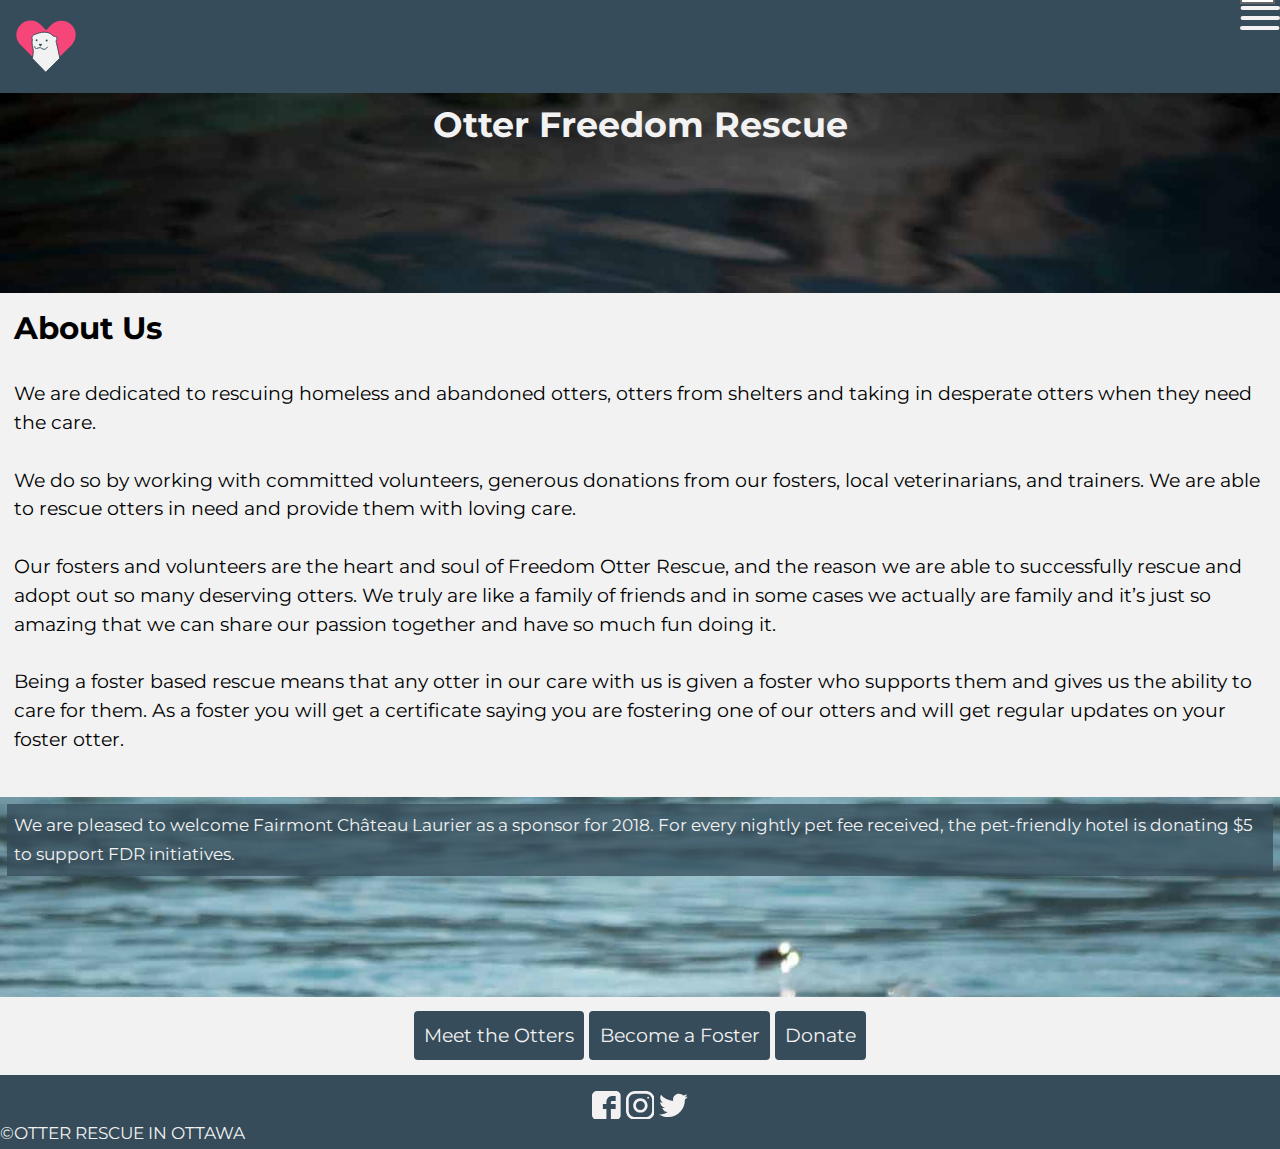
==== commit 1e4e1c0f: "Fix hamburger icon" ====
--- a/index.html
+++ b/index.html
@@ -29,7 +29,10 @@
       <div class="unit xs-3-4 s-2-3 m-2-3 l-2-3">
         <nav role="navigation" id="nav" tabindex="0" class="island-1-4 right">
           <input type="checkbox" class="nav-check" id="nav-check">
-          <label class="nav-label" for="nav-check">Navigate</label>
+          <label class="nav-label" for="nav-check">
+            <img class="nav-open" src="images/hamburgericon.svg" alt="Open Navigation">
+            <img class="nav-close" src="images/hamburgericon.svg" alt="Close Navigation">
+          </label>
           <ul class="list-group-inline push-0 nav">
             <li><a class="nav island-1-4" href="index.html">Home - About Us</a></li>
             <li><a class="nav island-1-4" href="adopt.html">Become a Foster</a></li>
--- a/css/main.css
+++ b/css/main.css
@@ -7,13 +7,24 @@
   background-color: #364c5a;
 }
 
-nav {
-  background-color: #364c5a;
+.nav {
+  margin: 0;
+  padding: 0;
+  list-style-type: none;
+  background-color: #ccc;
   display: none;
 }
 
-.nav-check:checked ~ .nav {
+.nav a {
   display: block;
+  padding: 0.5em;
+  text-decoration: none;
+  color: #000;
+}
+
+.nav a:hover {
+  background-color: #333;
+  color: #fff;
 }
 
 .nav-check {
@@ -21,8 +32,39 @@
   top: -3em;
 }
 
+.nav-check:checked ~ .nav {
+  display: block;
+}
+
+.nav-label {
+  cursor: pointer;
+  display: inline-block;
+  width: 40px;
+  position: absolute;
+  right: 0;
+  top: -1.5em;
+}
+
+.nav-open,
+.nav-close {
+  display: block;
+  width: 100%;
+}
+
 .nav-check:checked ~ .nav-label {
-  background-color: grey;
+  background-color: #ccc;
+}
+
+.nav-close {
+  display: none;
+}
+
+.nav-check:checked ~ .nav-label .nav-open {
+  display: none;
+}
+
+.nav-check:checked ~ .nav-label .nav-close {
+  display: block;
 }
 
 a {
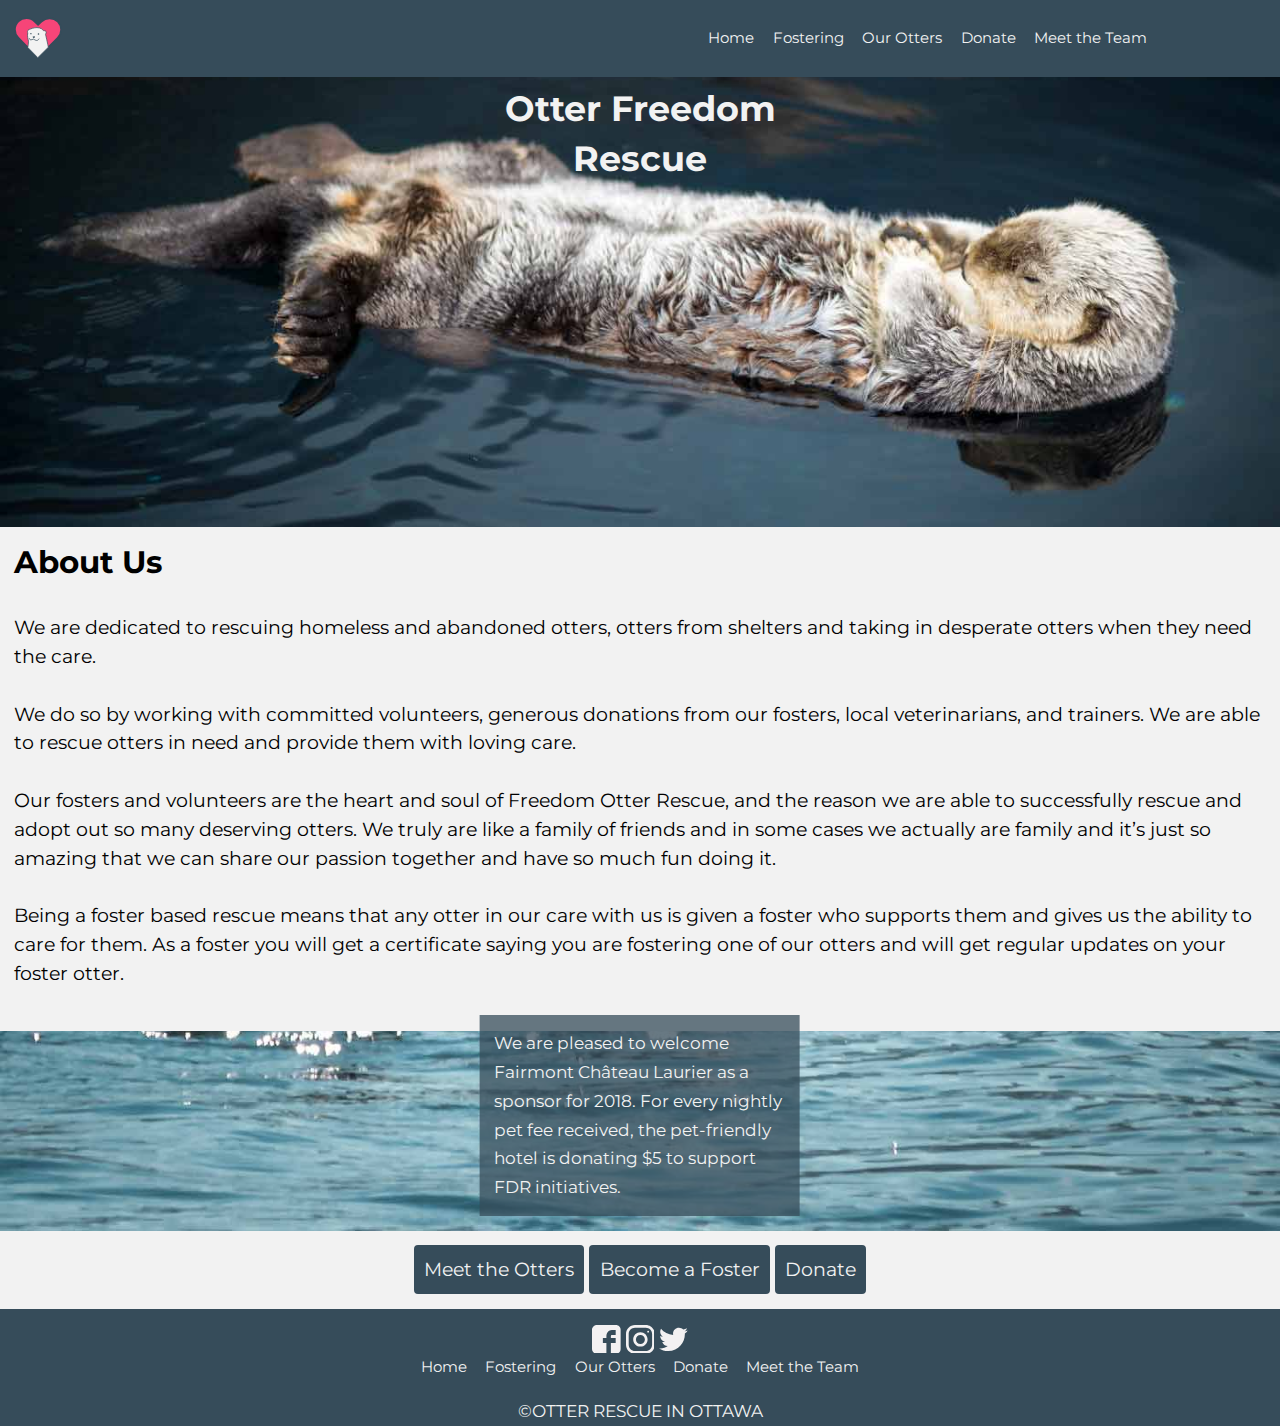
==== commit be61e597: "Change navigation titles" ====
--- a/index.html
+++ b/index.html
@@ -22,21 +22,16 @@
   <header role="banner" class="masthead" id="header">
     <div class="grid grid-middle masthead island-1-2">
       <div class="left unit xs-1-4 s-1-4 m-1-4 l-1-4">
-        <i class="icon i-64">
+        <i class="icon i-48">
           <a href="index.html"><img class="img-flex" src="images/ottericon.svg" alt="logo"></a>
         </i>
       </div>
       <div class="unit xs-3-4 s-2-3 m-2-3 l-2-3">
-        <nav role="navigation" id="nav" tabindex="0" class="island-1-4 right">
-          <input type="checkbox" class="nav-check" id="nav-check">
-          <label class="nav-label" for="nav-check">
-            <img class="nav-open" src="images/hamburgericon.svg" alt="Open Navigation">
-            <img class="nav-close" src="images/hamburgericon.svg" alt="Close Navigation">
-          </label>
+        <nav role="navigation" id="nav" tabindex="0" class="island-1-4 right micro">
           <ul class="list-group-inline push-0 nav">
-            <li><a class="nav island-1-4" href="index.html">Home - About Us</a></li>
-            <li><a class="nav island-1-4" href="adopt.html">Become a Foster</a></li>
-            <li><a class="nav island-1-4" href="rescues.html">Otters to Foster</a></li>
+            <li><a class="nav island-1-4" href="index.html">Home</a></li>
+            <li><a class="nav island-1-4" href="adopt.html">Fostering</a></li>
+            <li><a class="nav island-1-4" href="rescues.html">Our Otters</a></li>
             <li><a class="nav island-1-4" href="#donate">Donate</a></li>
             <li><a class="nav island-1-4" href="#team">Meet the Team</a></li>
           </ul>
@@ -62,8 +57,8 @@
     </div>
     <div class="relative bottom-img push-1-2">
       <!-- figure out why positioning isn't working -->
-      <div class="bottom-text absolute island-1-4">
-        <p class="island-1-4 milli">We are pleased to welcome Fairmont Château Laurier as a sponsor for 2018. For every nightly pet fee received, the pet-friendly hotel is donating $5 to support FDR initiatives.</p>
+      <div class="bottom-text absolute island-1-2 pin-center-bottom">
+        <p class="bottom-img-text island-1-2 milli pl push-0">We are pleased to welcome Fairmont Château Laurier as a sponsor for 2018. For every nightly pet fee received, the pet-friendly hotel is donating $5 to support FDR initiatives.</p>
       </div>
     </div>
     <div class="buttons gutter-1-4 text-center">
@@ -86,18 +81,18 @@
         <a href="https://twitter.com" aria-label="twitter link"><svg class="embed-item"><use xlink:href="images/social-icons.svg#twitter" /></svg></a>
       </i>
     </div>
-    <div class="micro nav text-center">
+    <div class="micro footer-nav text-center push-1-2">
       <nav>
         <ul class="list-group-inline push-0">
-          <li><a class="nav island-1-4" href="index.html">Home - About Us</a></li>
-          <li><a class="nav island-1-4" href="adopt.html">Become a Foster</a></li>
-          <li><a class="nav island-1-4" href="rescues.html">Otters to Foster</a></li>
+          <li><a class="nav island-1-4" href="index.html">Home</a></li>
+          <li><a class="nav island-1-4" href="adopt.html">Fostering</a></li>
+          <li><a class="nav island-1-4" href="rescues.html">Our Otters</a></li>
           <li><a class="nav island-1-4" href="#donate">Donate</a></li>
           <li><a class="nav island-1-4" href="#team">Meet the Team</a></li>
         </ul>
       </nav>
     </div>
-    <div class="micro">
+    <div class="micro text-center">
       <small>©OTTER RESCUE IN OTTAWA</small>
     </div>
   </footer>
--- a/css/main.css
+++ b/css/main.css
@@ -7,64 +7,12 @@
   background-color: #364c5a;
 }
 
-.nav {
-  margin: 0;
-  padding: 0;
-  list-style-type: none;
-  background-color: #ccc;
-  display: none;
+h1 {
+  width: 300px;
 }
 
-.nav a {
-  display: block;
-  padding: 0.5em;
-  text-decoration: none;
-  color: #000;
-}
-
-.nav a:hover {
-  background-color: #333;
-  color: #fff;
-}
-
-.nav-check {
-  position: absolute;
-  top: -3em;
-}
-
-.nav-check:checked ~ .nav {
-  display: block;
-}
-
-.nav-label {
-  cursor: pointer;
-  display: inline-block;
-  width: 40px;
-  position: absolute;
-  right: 0;
-  top: -1.5em;
-}
-
-.nav-open,
-.nav-close {
-  display: block;
-  width: 100%;
-}
-
-.nav-check:checked ~ .nav-label {
-  background-color: #ccc;
-}
-
-.nav-close {
-  display: none;
-}
-
-.nav-check:checked ~ .nav-label .nav-open {
-  display: none;
-}
-
-.nav-check:checked ~ .nav-label .nav-close {
-  display: block;
+nav {
+  color: #f2f2f2;
 }
 
 a {
@@ -82,7 +30,7 @@
   background-image: url("../images/otter1.jpg");
   min-height: 200px;
   background-size: cover;
-  background-position: 50% 0%;
+  background-position: 50% 50%;
 }
 
 .rescues-banner {
@@ -109,7 +57,11 @@
   background-image: url("../images/otter4.jpg");
   min-height: 200px;
   background-size: cover;
-  background-position: 50% 0%;
+  background-position: 50% 100%;
+}
+
+.bottom-img-text {
+  width: 320px;
 }
 
 .bottom-text p {
@@ -146,3 +98,51 @@
 .svg {
   fill: #f2f2f2;
 }
+
+@media only screen and (min-width: 38em) {
+
+  .index-banner {
+    min-height: 300px;
+  }
+
+  .rescues-banner {
+    min-height: 300px;
+  }
+
+  .adopt-banner {
+    min-height: 300px;
+  }
+
+}
+
+@media only screen and (min-width: 760px) {
+
+  .index-banner {
+    min-height: 350px;
+  }
+
+  .rescues-banner {
+    min-height: 350px;
+  }
+
+  .adopt-banner {
+    min-height: 350px;
+  }
+
+}
+
+@media only screen and (min-width: 60em) {
+
+.index-banner {
+    min-height: 450px;
+  }
+
+  .rescues-banner {
+    min-height: 450px;
+  }
+
+  .adopt-banner {
+    min-height: 450px;
+  }
+
+}
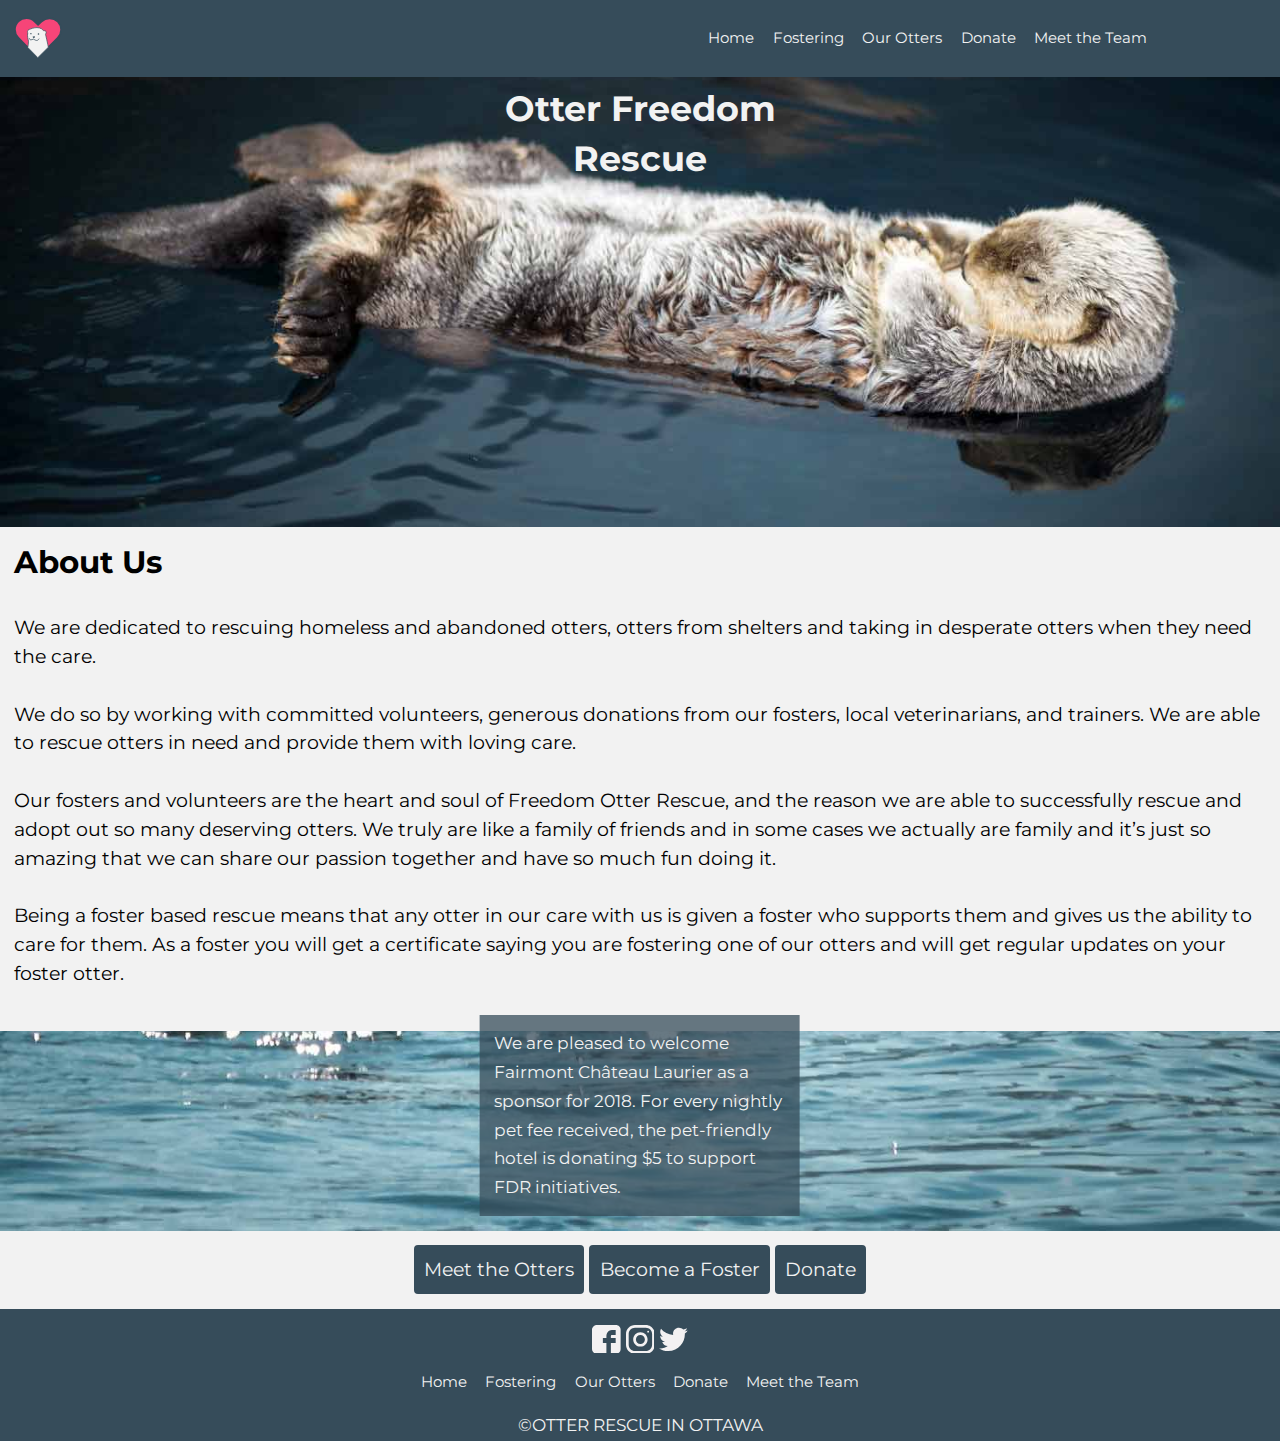
==== commit 0acd0f96: "Remove extra hashtags" ====
--- a/index.html
+++ b/index.html
@@ -32,8 +32,8 @@
             <li><a class="nav island-1-4" href="index.html">Home</a></li>
             <li><a class="nav island-1-4" href="adopt.html">Fostering</a></li>
             <li><a class="nav island-1-4" href="rescues.html">Our Otters</a></li>
-            <li><a class="nav island-1-4" href="#donate">Donate</a></li>
-            <li><a class="nav island-1-4" href="#team">Meet the Team</a></li>
+            <li><a class="nav island-1-4" href="donate">Donate</a></li>
+            <li><a class="nav island-1-4" href="team">Meet the Team</a></li>
           </ul>
         </nav>
       </div>
@@ -69,8 +69,7 @@
   </main>
 
   <footer role="contentinfo">
-    <!-- figure out why icons aren't working -->
-    <div class="text-center socials pad-t-1-2">
+    <div class="text-center socials pad-t-1-2 island-1-2">
       <i class="icon i-1 embed embed-1by1 pad-t">
         <a href="https://www.facebook.com" aria-label="facebook link"><svg class="embed-item"><use xlink:href="images/social-icons.svg#facebook" /></svg></a>
       </i>
@@ -87,8 +86,8 @@
           <li><a class="nav island-1-4" href="index.html">Home</a></li>
           <li><a class="nav island-1-4" href="adopt.html">Fostering</a></li>
           <li><a class="nav island-1-4" href="rescues.html">Our Otters</a></li>
-          <li><a class="nav island-1-4" href="#donate">Donate</a></li>
-          <li><a class="nav island-1-4" href="#team">Meet the Team</a></li>
+          <li><a class="nav island-1-4" href="donate">Donate</a></li>
+          <li><a class="nav island-1-4" href="team">Meet the Team</a></li>
         </ul>
       </nav>
     </div>
--- a/css/main.css
+++ b/css/main.css
@@ -44,7 +44,7 @@
   background-image: url("../images/otter3.jpg");
   min-height: 200px;
   background-size: cover;
-  background-position: 50% 0%;
+  background-position: 0% 50%;
 }
 
 .banner-text {
@@ -115,7 +115,7 @@
 
 }
 
-@media only screen and (min-width: 760px) {
+@media only screen and (min-width: 47.5em) {
 
   .index-banner {
     min-height: 350px;
@@ -133,7 +133,7 @@
 
 @media only screen and (min-width: 60em) {
 
-.index-banner {
+  .index-banner {
     min-height: 450px;
   }
 
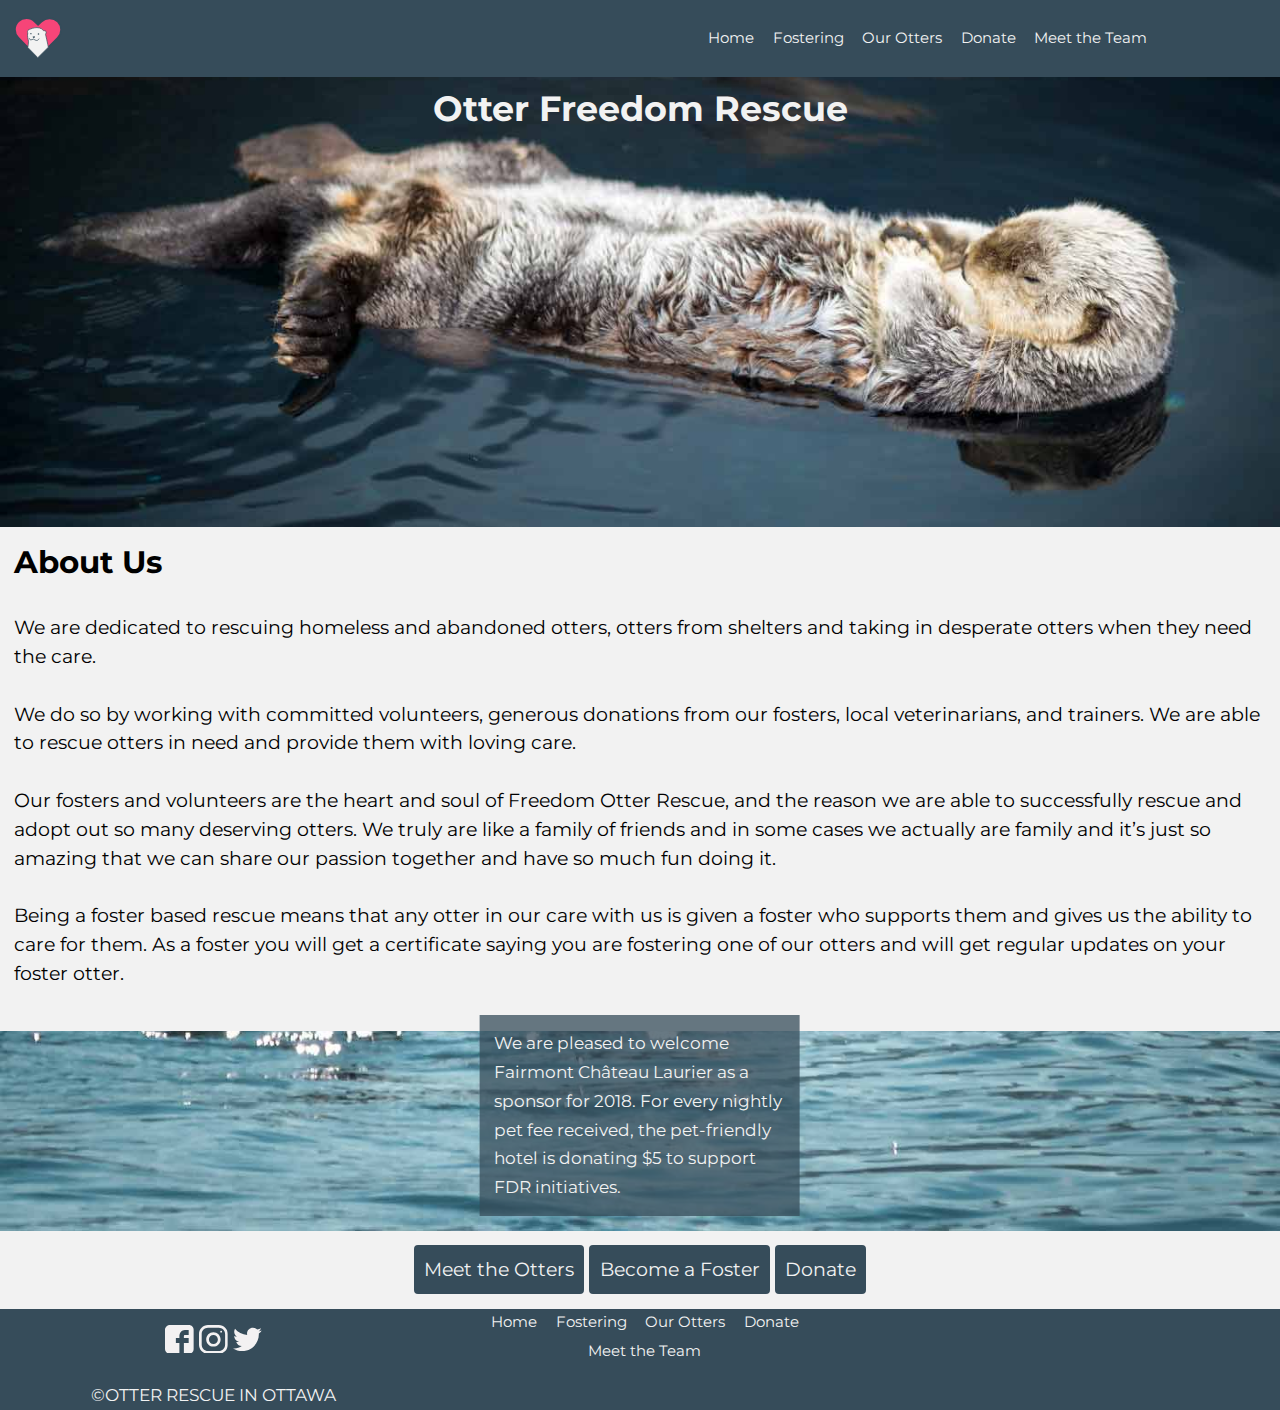
==== commit 0605ae4c: "Add all the text" ====
--- a/index.html
+++ b/index.html
@@ -40,7 +40,7 @@
     </div>
     <section class="index-banner relative">
       <div class="relative">
-        <div class="banner-text absolute pin-center-top text-center pad-t-1-4 pad-b-1-4">
+        <div class="banner-text absolute text-center pad-t-1-4 pad-b-1-4">
           <h1 class="push-0">Otter Freedom Rescue</h1>
         </div>
       </div>
@@ -68,8 +68,8 @@
     </div>
   </main>
 
-  <footer role="contentinfo">
-    <div class="text-center socials pad-t-1-2 island-1-2">
+  <footer role="contentinfo grid">
+    <div class="unit xs-1 s-1 m-1 l-1-3 text-center socials pad-t-1-2 island-1-2">
       <i class="icon i-1 embed embed-1by1 pad-t">
         <a href="https://www.facebook.com" aria-label="facebook link"><svg class="embed-item"><use xlink:href="images/social-icons.svg#facebook" /></svg></a>
       </i>
@@ -80,7 +80,7 @@
         <a href="https://twitter.com" aria-label="twitter link"><svg class="embed-item"><use xlink:href="images/social-icons.svg#twitter" /></svg></a>
       </i>
     </div>
-    <div class="micro footer-nav text-center push-1-2">
+    <div class="unit xs-1 s-1 m-1 l-1-3 micro footer-nav text-center push-1-2">
       <nav>
         <ul class="list-group-inline push-0">
           <li><a class="nav island-1-4" href="index.html">Home</a></li>
@@ -91,7 +91,7 @@
         </ul>
       </nav>
     </div>
-    <div class="micro text-center">
+    <div class="unit xs-1 s-1 m-1 l-1-3 micro text-center">
       <small>©OTTER RESCUE IN OTTAWA</small>
     </div>
   </footer>
--- a/css/main.css
+++ b/css/main.css
@@ -5,10 +5,6 @@
 
 header {
   background-color: #364c5a;
-}
-
-h1 {
-  width: 300px;
 }
 
 nav {
@@ -51,6 +47,9 @@
   border-radius: 6px;
   color: #f2f2f2;
   min-width: 250px;
+  width: 100%;
+  left: 50%
+  transform: translateX(-50%);
 }
 
 .bottom-img {
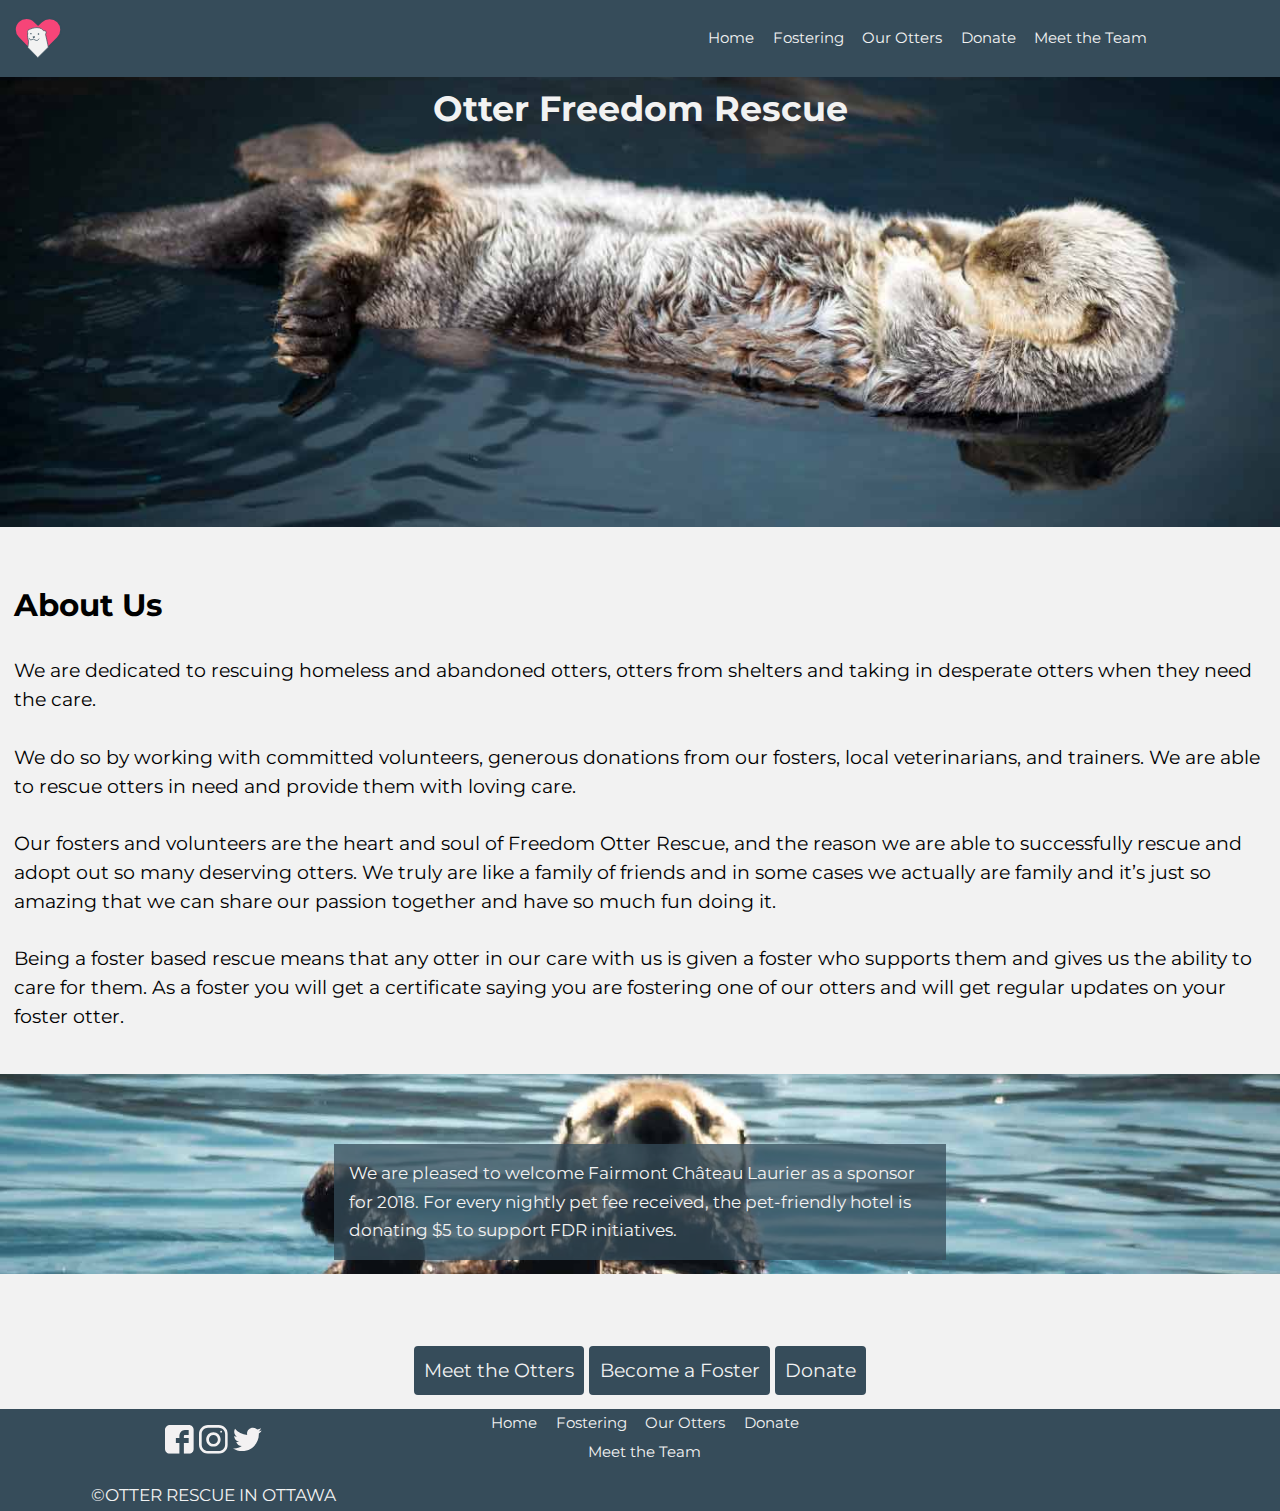
==== commit d9d6239a: "Add some new classes" ====
--- a/index.html
+++ b/index.html
@@ -48,7 +48,7 @@
   </header>
 
   <main role="main" id="main" tabindex="0">
-    <div class="main-text island-1-2">
+    <div class="main-text gutter-1-2 pad-t-2 pad-b-1-2">
       <h2>About Us</h2>
       <p>We are dedicated to rescuing homeless and abandoned otters, otters from shelters and taking in desperate otters when they need the care.</p>
       <p>We do so by working with committed volunteers, generous donations from our fosters, local veterinarians, and trainers. We are able to rescue otters in need and provide them with loving care.</p>
@@ -61,7 +61,7 @@
         <p class="bottom-img-text island-1-2 milli pl push-0">We are pleased to welcome Fairmont Château Laurier as a sponsor for 2018. For every nightly pet fee received, the pet-friendly hotel is donating $5 to support FDR initiatives.</p>
       </div>
     </div>
-    <div class="buttons gutter-1-4 text-center">
+    <div class="buttons gutter-1-4 text-center pad-t-2">
       <a class="btn btn-ghost island-1-4 push-1-2" href="rescues.html">Meet the Otters</a>
       <a class="btn btn-ghost island-1-4 push-1-2" href="adopt.html">Become a Foster</a>
       <a class="btn btn-ghost island-1-4 push-1-2" href="donate">Donate</a>
--- a/css/main.css
+++ b/css/main.css
@@ -60,7 +60,8 @@
 }
 
 .bottom-img-text {
-  width: 320px;
+  min-width: 320px;
+  width: 100%;
 }
 
 .bottom-text p {
@@ -94,7 +95,7 @@
   color: #f2f2f2;
 }
 
-.svg {
+svg {
   fill: #f2f2f2;
 }
 
@@ -110,6 +111,13 @@
 
   .adopt-banner {
     min-height: 300px;
+  }
+
+  .bottom-img {
+    background-image: url("../images/otter4.jpg");
+    min-height: 200px;
+    background-size: cover;
+    background-position: 50% 50%;
   }
 
 }
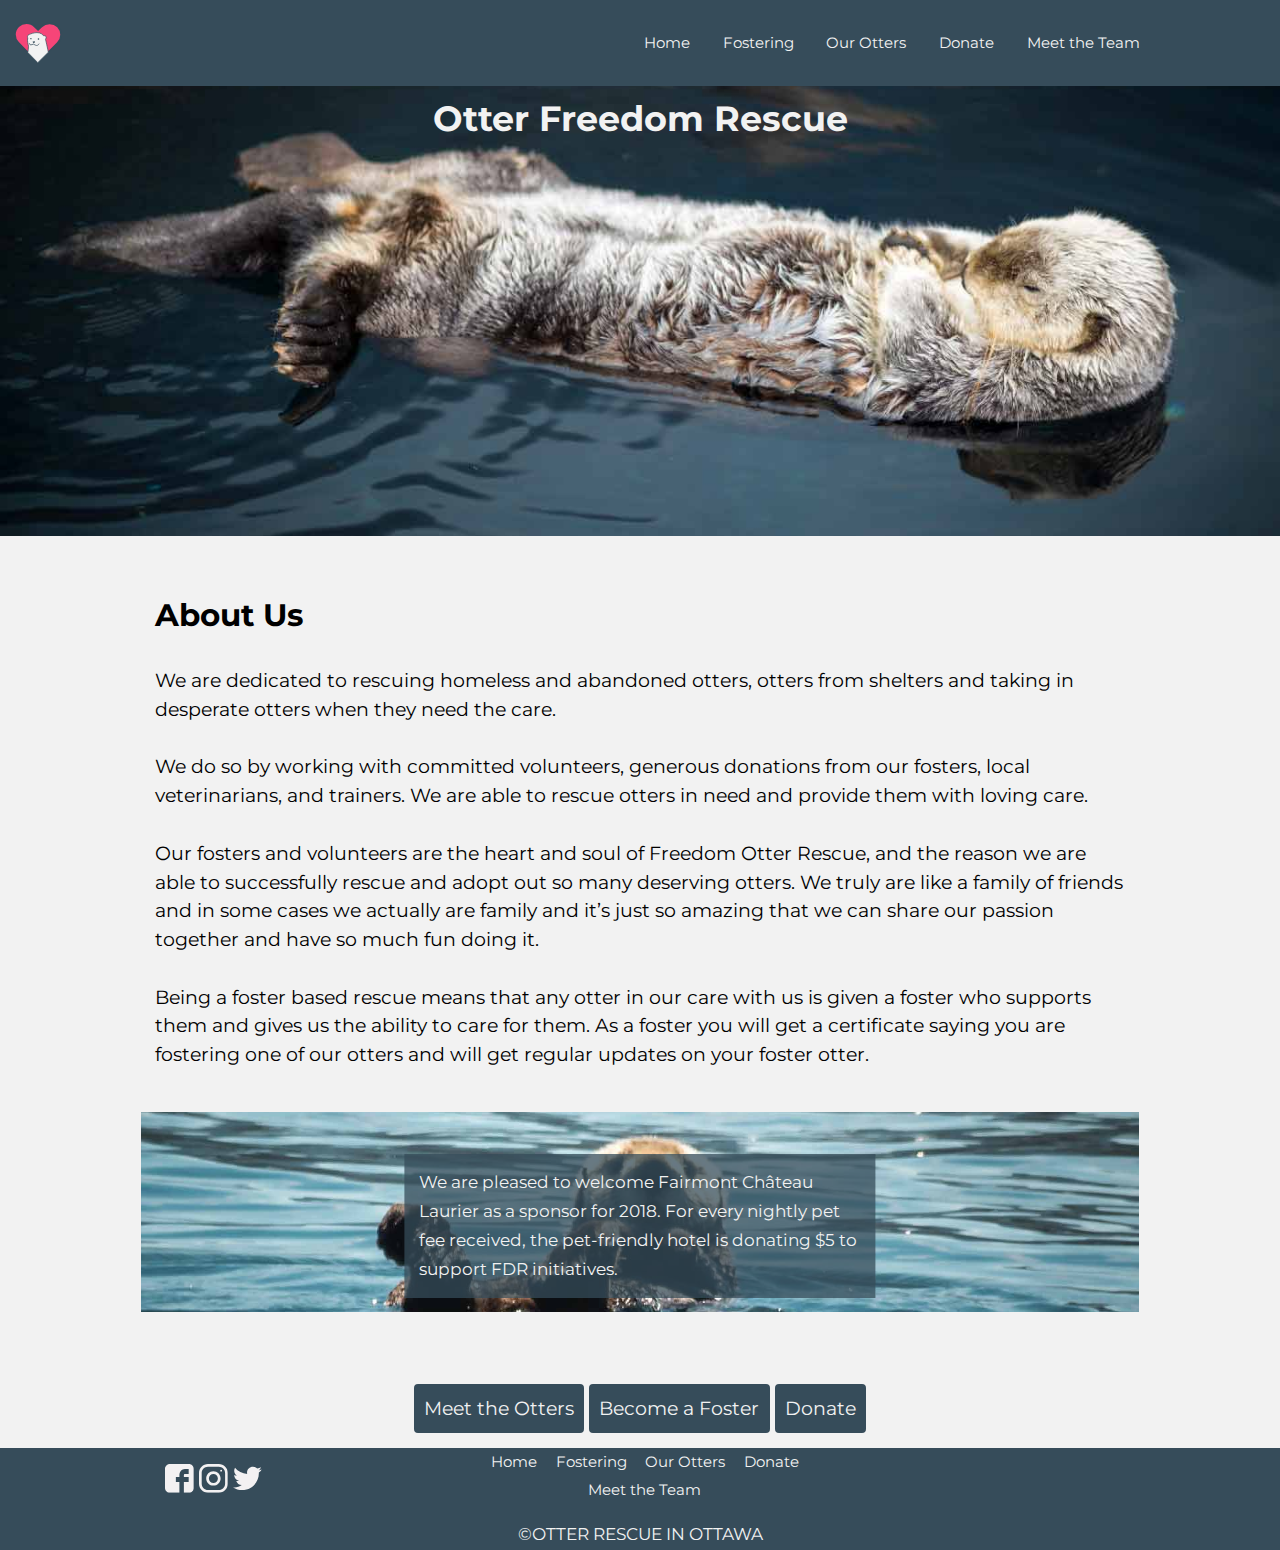
==== commit e80d161b: "Fix all issues" ====
--- a/index.html
+++ b/index.html
@@ -23,17 +23,17 @@
     <div class="grid grid-middle masthead island-1-2">
       <div class="left unit xs-1-4 s-1-4 m-1-4 l-1-4">
         <i class="icon i-48">
-          <a href="index.html"><img class="img-flex" src="images/ottericon.svg" alt="logo"></a>
+          <a href="index.html"><img class="img-flex" src="images/ottericon.svg" alt="logo" aria-lable="logo"></a>
         </i>
       </div>
       <div class="unit xs-3-4 s-2-3 m-2-3 l-2-3">
         <nav role="navigation" id="nav" tabindex="0" class="island-1-4 right micro">
           <ul class="list-group-inline push-0 nav">
-            <li><a class="nav island-1-4" href="index.html">Home</a></li>
-            <li><a class="nav island-1-4" href="adopt.html">Fostering</a></li>
-            <li><a class="nav island-1-4" href="rescues.html">Our Otters</a></li>
-            <li><a class="nav island-1-4" href="donate">Donate</a></li>
-            <li><a class="nav island-1-4" href="team">Meet the Team</a></li>
+            <li class="island-1-4"><a class="nav island-1-4" href="index.html">Home</a></li>
+            <li class="island-1-4"><a class="nav island-1-4" href="adopt.html">Fostering</a></li>
+            <li class="island-1-4"><a class="nav island-1-4" href="rescues.html">Our Otters</a></li>
+            <li class="island-1-4"><a class="nav island-1-4" href="donate">Donate</a></li>
+            <li class="island-1-4"><a class="nav island-1-4" href="team">Meet the Team</a></li>
           </ul>
         </nav>
       </div>
@@ -47,7 +47,7 @@
     </section>
   </header>
 
-  <main role="main" id="main" tabindex="0">
+  <main role="main" id="main" tabindex="0" class="wrapper">
     <div class="main-text gutter-1-2 pad-t-2 pad-b-1-2">
       <h2>About Us</h2>
       <p>We are dedicated to rescuing homeless and abandoned otters, otters from shelters and taking in desperate otters when they need the care.</p>
@@ -91,7 +91,7 @@
         </ul>
       </nav>
     </div>
-    <div class="unit xs-1 s-1 m-1 l-1-3 micro text-center">
+    <div class="unit xs-1 s-1 m-1 l-1 micro text-center">
       <small>©OTTER RESCUE IN OTTAWA</small>
     </div>
   </footer>
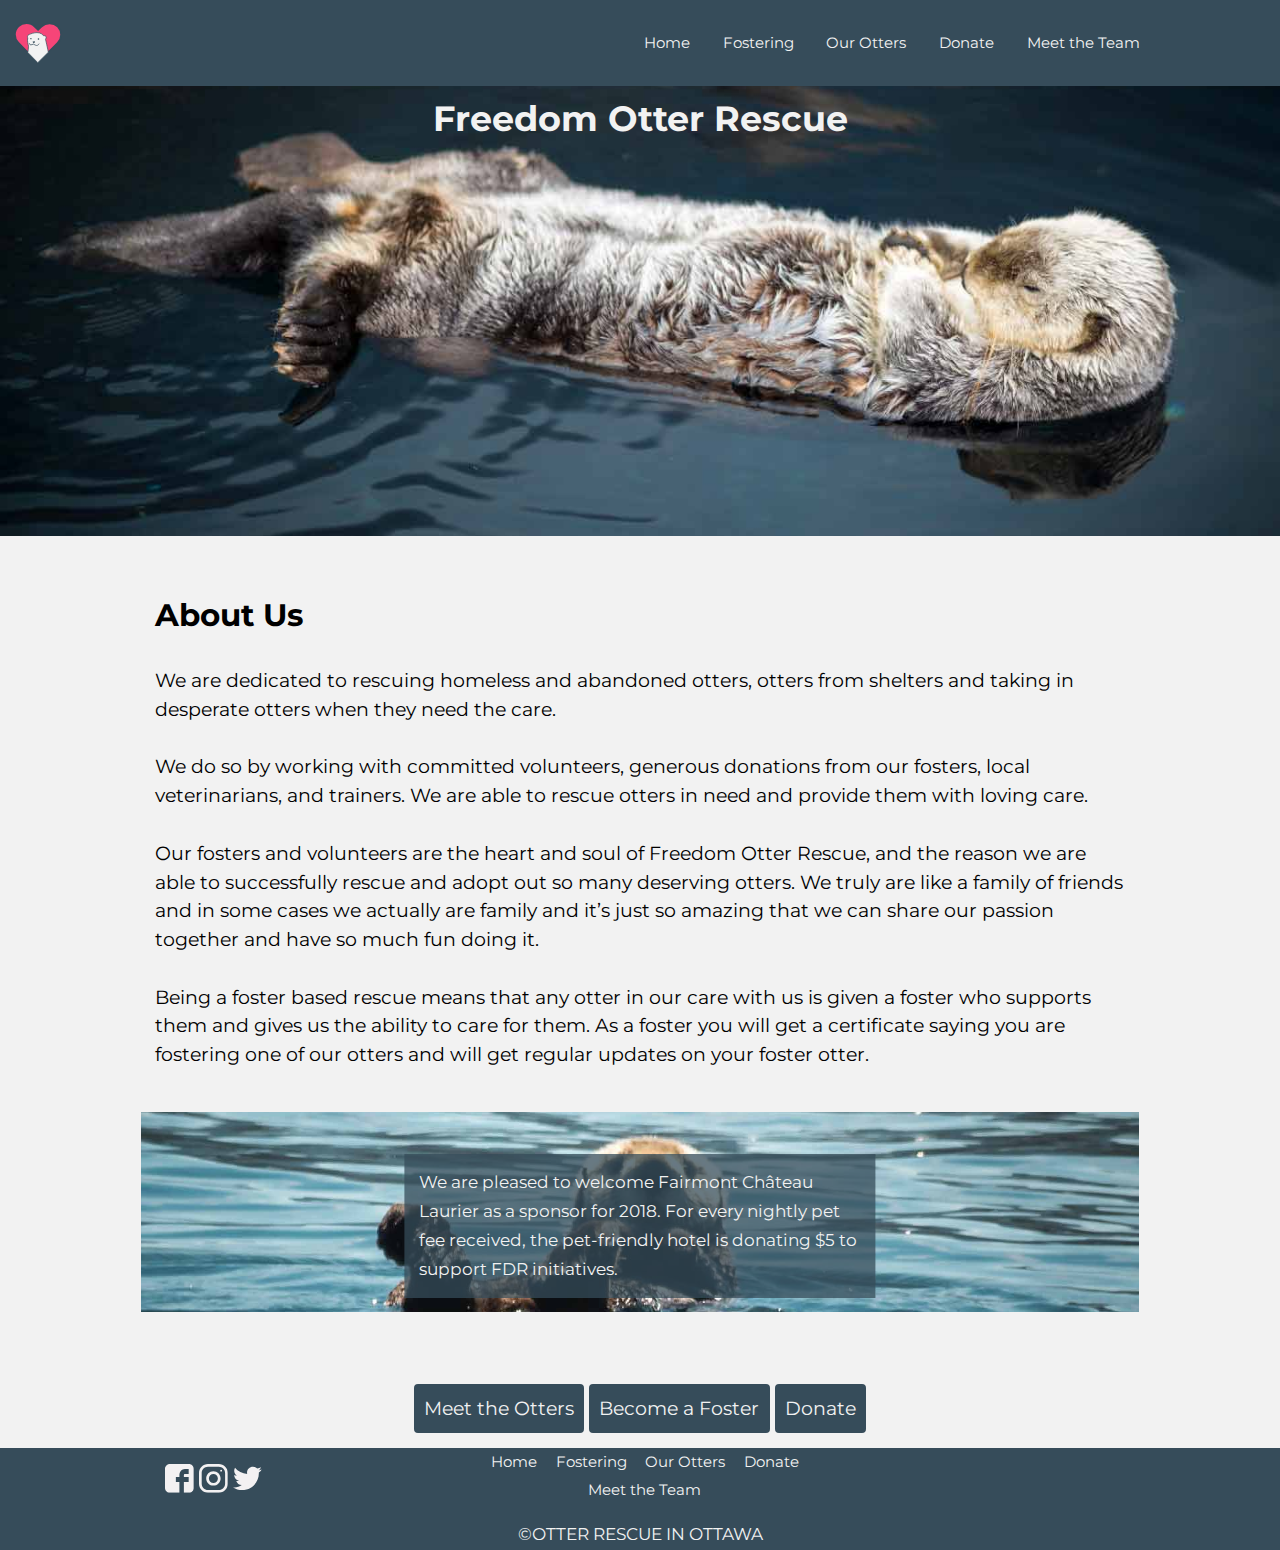
==== commit cb708842: "Update index.html" ====
--- a/index.html
+++ b/index.html
@@ -41,7 +41,7 @@
     <section class="index-banner relative">
       <div class="relative">
         <div class="banner-text absolute text-center pad-t-1-4 pad-b-1-4">
-          <h1 class="push-0">Otter Freedom Rescue</h1>
+          <h1 class="push-0">Freedom Otter Rescue</h1>
         </div>
       </div>
     </section>
